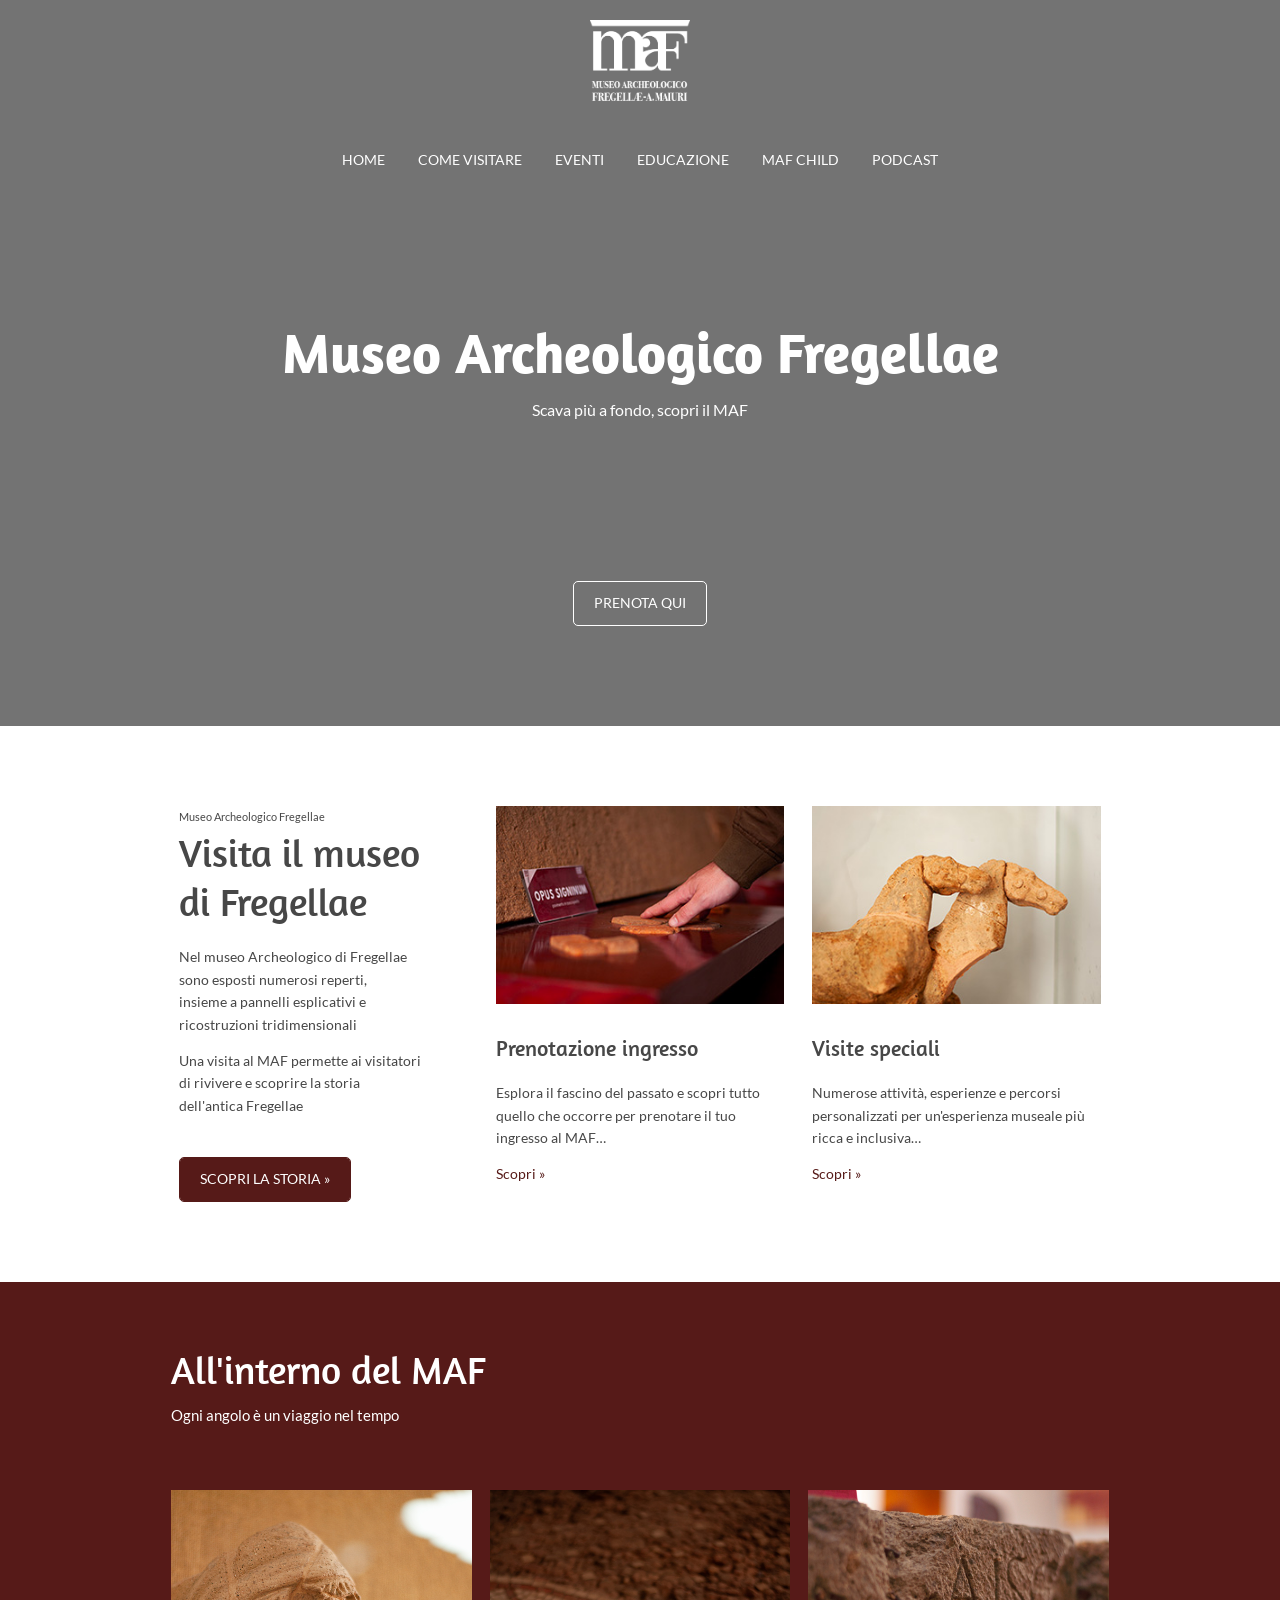
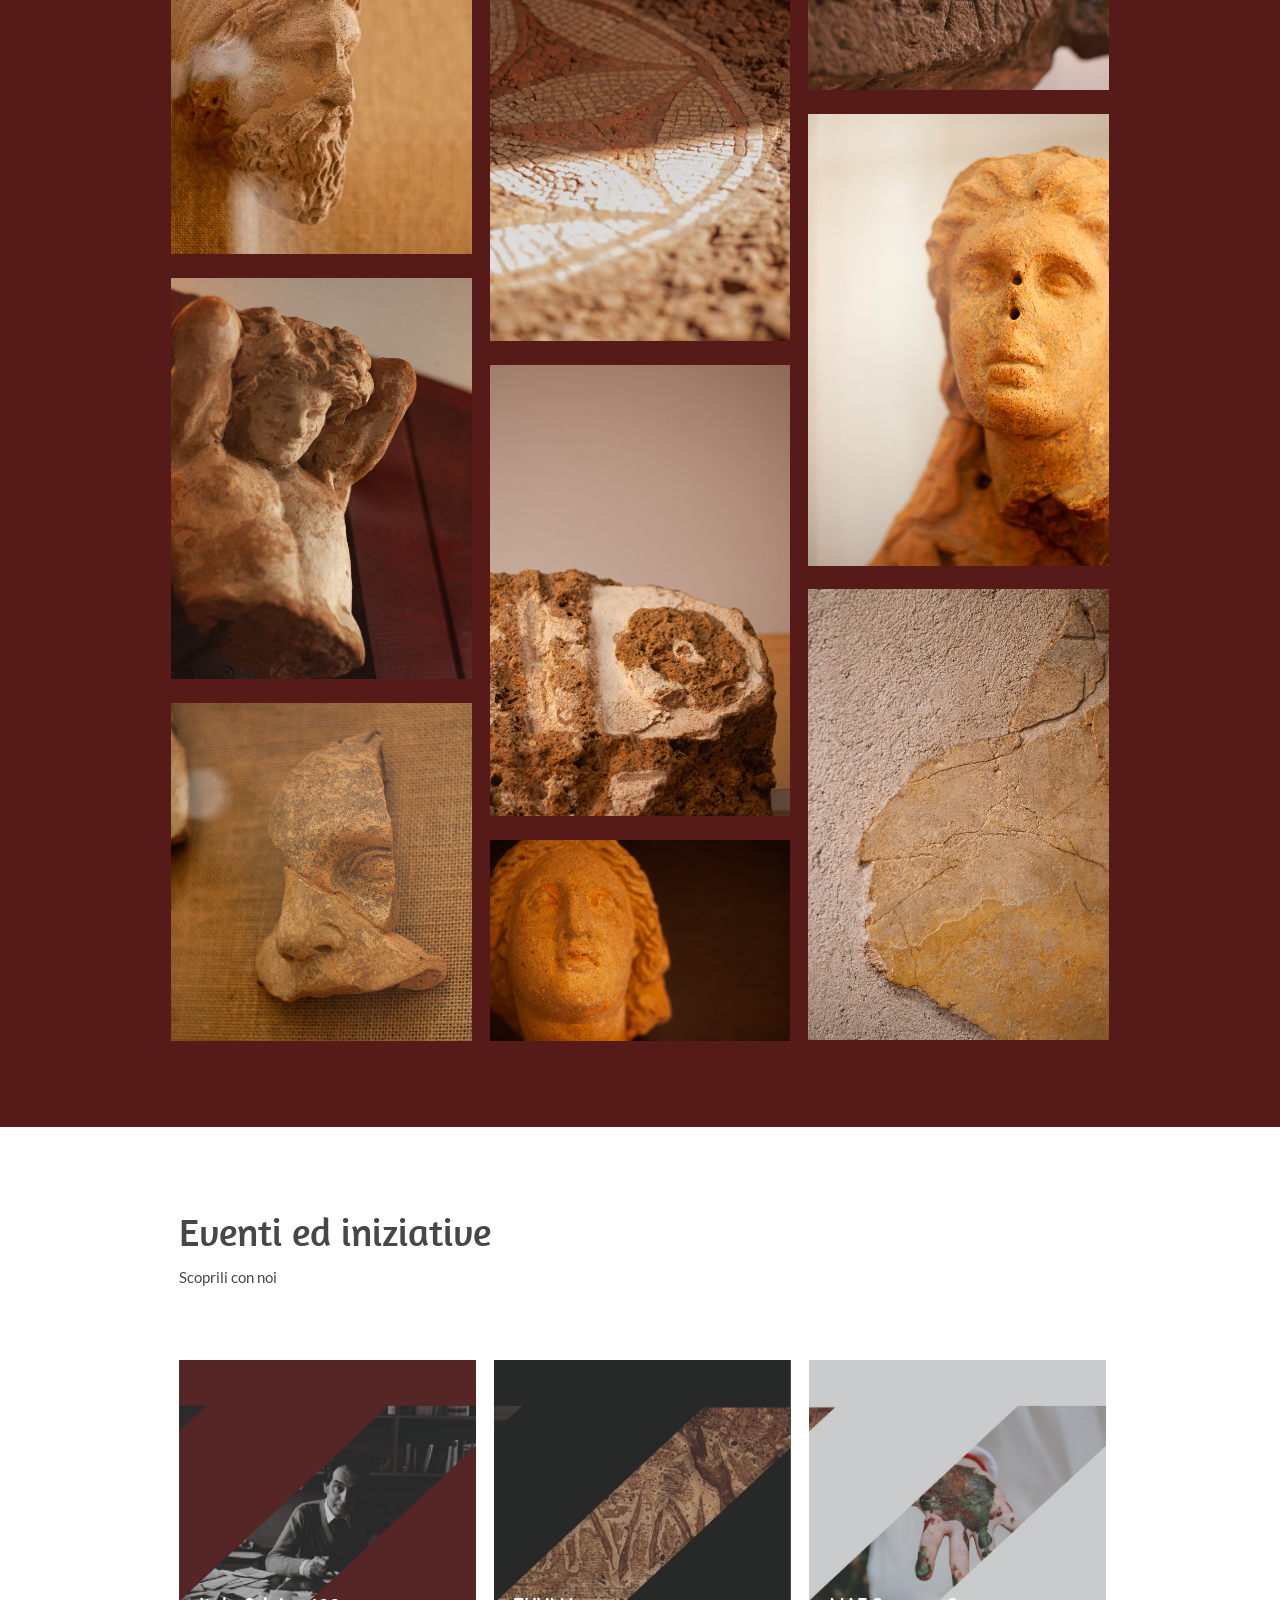
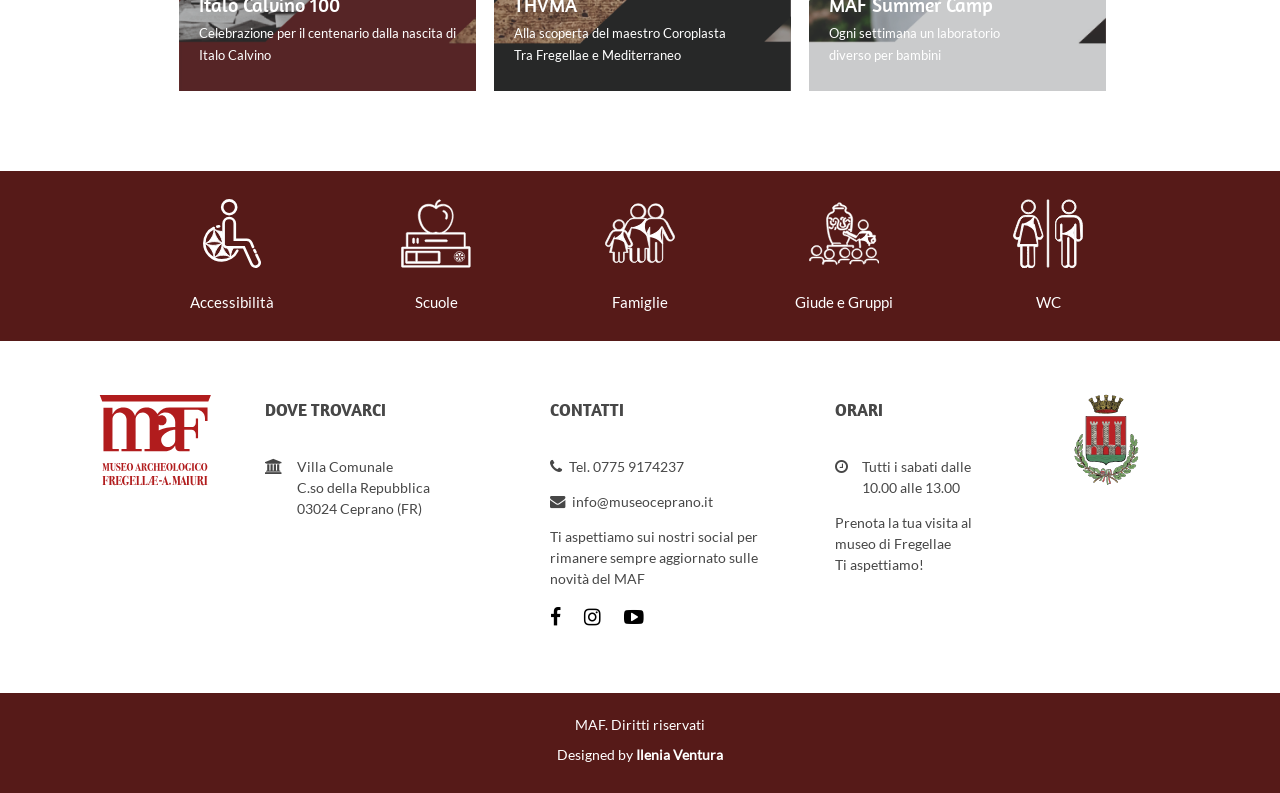
==== index.html @ 09d5ffb7 "init" ====
<!DOCTYPE html>
<html lang="it">
   <head>
      <title>MAF</title>
      <meta charset="utf-8">
      <meta name="viewport" content="width=device-width, initial-scale=1.0, maximum-scale=1.0, user-scalable=no">
      <link rel="stylesheet" href="https://maxcdn.bootstrapcdn.com/bootstrap/4.0.0/css/bootstrap.min.css">
      <link rel="stylesheet" href="https://cdnjs.cloudflare.com/ajax/libs/font-awesome/4.7.0/css/font-awesome.min.css">
      <link href="layout/styles/layout.css" rel="stylesheet" type="text/css" media="all">
      <link href="lib/animate/animate.min.css" rel="stylesheet">
      <link href="images/favicon.ico" rel="icon">
   </head>

   <body id="top">
      <!-- Top Background Image Wrapper -->
      <div class="bgded overlay" style="background-image:url('images/demo/backgrounds/01.png');">
         <div class="wrapper">
            <header id="header" class="hoc clear">
               <div class="logo">
                  <a href="index.html"><img src="loghi/logomaf.png" alt="logo del sito"></a>
               </div>
               <nav id="mainav" class="clear"></nav>
               <script src="layout/scripts/navbar.js"></script>
               <script src="layout/scripts/mobileNavbar.js"></script>
            </header>
         </div>
         <div id="pageintro" class="hoc clear">
            <article>
               <h2 class="heading">Museo Archeologico Fregellae</h2>
               <p>Scava più a fondo, scopri il MAF</p>
               <footer><a class="btn" href="biglietto.html">PRENOTA QUI</a></footer>
            </article>
         </div>
      </div>
      <!-- End Top Background Image Wrapper -->

      <div class="wrapper row3">
         <main class="hoc container clear">
            <!-- main body -->
            <article class="one_third first wow fadeInUp" data-wow-delay="0.1s">
               <p class="nospace font-xs">Museo Archeologico Fregellae</p>
               <h4 class="font-x2 font-x3">Visita il museo<br>di Fregellae</h4>
               <p>Nel museo Archeologico di Fregellae<br>sono esposti numerosi reperti,<br>insieme a pannelli esplicativi e<br>ricostruzioni tridimensionali</p>
               <p class="btmspace-30">Una visita al MAF permette ai visitatori<br> di rivivere e scoprire la storia<br> dell'antica Fregellae</p>
               <footer><a class="btn inverse" href="storia.html">Scopri la storia &raquo;</a></footer>
            </article>
            <article class="one_third wow fadeInUp" data-wow-delay="0.3s"><a href="#"><img class="btmspace-30" src="images/demo/1.320x220.jpg" alt=""></a>
               <h4 class="heading">Prenotazione ingresso</h4>
               <p>Esplora il fascino del passato e scopri tutto quello che occorre per prenotare il tuo ingresso al MAF&hellip;</p>
               <p class="nospace"><a href="visita.html">Scopri &raquo;</a></p>
            </article>
            <article class="one_third wow fadeInUp" data-wow-delay="0.5s"><a href="#"><img class="btmspace-30" src="images/demo/2.320x220.jpg" alt=""></a>
               <h4 class="heading">Visite speciali</h4>
               <p>Numerose attività, esperienze e percorsi personalizzati per un'esperienza museale più ricca e inclusiva&hellip;</p>
               <p class="nospace"><a href="educazione.html">Scopri &raquo;</a></p>
            </article>
            <!-- / main body -->
            <div class="clear"></div>
         </main>
      </div>

      <!-- GALLERIA -->
      <div class="galleriaopere container-fluid">
         <div class="galleriaopere-wrapper">
            <h2 class="title">All'interno del MAF</h2>
            <p class="sottotitolo">Ogni angolo è un viaggio nel tempo</p>
            <div class="gallery p-0 col-md-12 col-sm-12">
               <div class="card-columns">
                  <div class="card card-hover h-100" >
                     <div class="card-body">
                        <img class="card-img-top" src="images/gallery/photo-1.jpg" alt="Card image cap">
                        <div class="reveal h-100 p-2 d-flex ">
                           <div class="w-100 align-self-center">
                              <p>Testa di Statua <br> 21 a.c</p>
                           </div>
                        </div>
                     </div>
                  </div>
                  <div class="card card-hover h-100" >
                     <div class="card-body">
                        <img class="card-img-top" src="images/gallery/photo-2.jpg" alt="Card image cap">
                        <div class="reveal h-100 p-2 d-flex ">
                           <div class="w-100 align-self-center">
                              <p>Mezzo busto <br> 22 a.c</p>
                           </div>
                        </div>
                     </div>
                  </div>
                  <div class="card card-hover h-100">
                     <div class="card-body">
                        <img class="card-img-top" src="images/gallery/photo-3.jpg" alt="Card image cap">
                        <div class="reveal h-100 p-2 d-flex ">
                           <div class="w-100 align-self-center">
                              <p>Particolare di volto <br> 20 a.c</p>
                           </div>
                        </div>
                     </div>
                  </div>
                  <div class="card card-hover h-100">
                     <div class="card-body">
                        <img class="card-img-top" src="images/gallery/photo-4.jpg" alt="Card image cap">
                        <div class="reveal h-100 p-2 d-flex ">
                           <div class="w-100 align-self-center">
                              <p>Particolare di mosaico <br> 25 a.c</p>
                           </div>
                        </div>
                     </div>
                  </div>
                  <div class="card card-hover h-100 hide-small-screen">
                     <div class="card-body">
                        <img class="card-img-top" src="images/gallery/photo-5.jpg" alt="Card image cap">
                        <div class="reveal h-100 p-2 d-flex ">
                           <div class="w-100 align-self-center">
                              <p>Ritrovamento <br> 19 a.c</p>
                           </div>
                        </div>
                     </div>
                  </div>
                  <div class="card card-hover h-100 hide-small-screen">
                     <div class="card-body">
                        <img class="card-img-top" src="images/gallery/photo-14.jpg" alt="Card image cap">
                        <div class="reveal h-100 p-2 d-flex ">
                           <div class="w-100 align-self-center">
                              <p>Volto di donna <br> 25 a.c</p>
                           </div>
                        </div>
                     </div>
                  </div>
                  <div class="card card-hover h-100 hide-small-screen">
                     <div class="card-body">
                        <img class="card-img-top" src="images/gallery/photo-7.jpg" alt="Card image cap">
                        <div class="reveal h-100 p-2 d-flex ">
                           <div class="w-100 align-self-center">
                              <p>Particolare di colonna <br> 19 a.c</p>
                           </div>
                        </div>
                     </div>
                  </div>
                  <div class="card card-hover h-100 hide-small-screen">
                     <div class="card-body">
                        <img class="card-img-top" src="images/gallery/photo-8.jpg" alt="Card image cap">
                        <div class="reveal h-100 p-2 d-flex ">
                           <div class="w-100 align-self-center">
                              <p>Testa di statua <br> 25 a.c</p>
                           </div>
                        </div>
                     </div>
                  </div>
                  <div class="card card-hover h-100 hide-small-screen">
                     <div class="card-body">
                        <img class="card-img-top" src="images/gallery/photo-9.jpg" alt="Card image cap">
                        <div class="reveal h-100 p-2 d-flex ">
                           <div class="w-100 align-self-center">
                              <p>Ritrovamento <br> 25 a.c</p>
                           </div>
                        </div>
                     </div>
                  </div>
               </div>
            </div>
         </div>
      </div>

       <!-- EVENTI -->
      <div class="wrapper row3">
         <section class="hoc container clear">
            <div class="btmspace-50">
               <h2 class="title">Eventi ed iniziative</h2>
               <p class="sottotitoloev">Scoprili con noi</p>
            </div>
            <div class="event-container row col-md-12 col-sm-12">
               <div class="event col-md-4 col-sm-12 p-0 mt-4">
                  <a href="evento1.html" class="event-link"></a>
                  <img src="images/demo/EVENTO1.jpg" alt="Evento 1">
                  <div class="event-overlay"></div>
                  <div class="event-text wow zoomIn" data-wow-delay="0.1s">
                     <h3 class="event-title">Italo Calvino 100</h3>
                     <p class="event-subtitle">Celebrazione per il centenario dalla nascita di Italo Calvino</p>
                  </div>
               </div>
               <div class="event col-md-4 col-sm-12 p-0 mt-4">
                  <a href="evento2.html" class="event-link"></a>
                  <img src="images/demo/EVENTO2.jpg" alt="Evento 2">
                  <div class="event-overlay"></div>
                  <div class="event-text wow zoomIn" data-wow-delay="0.3s">
                     <h3 class="event-title">THVMA</h3>
                     <p class="event-subtitle">Alla scoperta del maestro Coroplasta<br> Tra Fregellae e Mediterraneo</p>
                  </div>
               </div>
               <div class="event col-md-4 col-sm-12 p-0 mt-4">
                  <a href="evento3.html" class="event-link"></a>
                  <img src="images/demo/EVENTO3.jpg" alt="Evento 3">
                  <div class="event-overlay"></div>
                  <div class="event-text wow zoomIn" data-wow-delay="0.5s">
                     <h3 class="event-title">MAF Summer Camp</h3>
                     <p class="event-subtitle">Ogni settimana un laboratorio<br> diverso per bambini</p>
                  </div>
               </div>
            </div>
         </section>
      </div>

      <!-- ICONE -->
      <div class="icone center">
         <div class="col-12">
            <div class="row text-white">
               <div class="col-lg-1 col-sm-12">
               </div>
               <div class="col-lg-2 col-sm-12 icona-cell-container">
                  <img class="icona" src="icone/1.svg" alt="Descrizione dell'immagine"><br>
                  <div class="sottotitolo pb-0">Accessibilità</div>
               </div>
               <div class="col-lg-2 col-sm-12 icona-cell-container">
                  <img class="icona" src="icone/2.svg" alt="Descrizione dell'immagine"><br>
                  <div class="sottotitolo pb-0">Scuole</div>
               </div>
               <div class="col-lg-2 col-sm-12 icona-cell-container">
                  <img class="icona" src="icone/3.svg" alt="Descrizione dell'immagine"><br>
                  <div class="sottotitolo pb-0">Famiglie</div>
               </div>
               <div class="col-lg-2 col-sm-12 icona-cell-container">
                  <img class="icona" src="icone/4.svg" alt="Descrizione dell'immagine"><br>
                  <div class="sottotitolo pb-0">Giude e Gruppi</div>
               </div>
               <div class="col-lg-2 col-sm-12 icona-cell-container">
                  <img class="icona" src="icone/5.svg" alt="Descrizione dell'immagine"><br>
                  <div class="sottotitolo pb-0">WC</div>
               </div>
               <div class="col-lg-1 col-sm-12">
               </div>
            </div>
         </div>
      </div>

      <!-- FOOTER -->
      <footer id="footer">
         <script src="layout/scripts/footer.js"></script>
      </footer>

       <!-- FINE -->
       <div class="after-footer-rectangle container-fluid text-center text-white py-4 px-sm-3 px-md-5">
         <p class="mb-2 text-white">MAF. Diritti riservati </p>
         <p class="m-0 text-white">Designed by <a class="font-weight-bold" href="https://www.behance.net/ileniaventura">Ilenia Ventura</a></p>
      </div>
     </div>


       <!-- JAVASCRIPTS -->
      <script src="layout/scripts/jquery.min.js"></script>
      <script src="layout/scripts/jquery.backtotop.js"></script>
      <script src="https://code.jquery.com/jquery-3.2.1.slim.min.js"></script>
      <script src="https://cdnjs.cloudflare.com/ajax/libs/popper.js/1.12.9/umd/popper.min.js"></script>
      <script src="https://maxcdn.bootstrapcdn.com/bootstrap/4.0.0/js/bootstrap.min.js"></script>
      <script src="lib/wow/wow.min.js"></script>
   </body>
</html>
---- layout/styles/layout.css ----
@charset "utf-8";


@import url("fontawesome-4.6.3.min.css");
@import url("framework.css");

@font-face {
	font-family: 'Lato-Regular';
	src: url('../font/Lato-Regular.ttf') format('truetype');
}

@font-face {
	font-family: 'Lato-Bold';
	src: url('../font/Lato-Bold.ttf') format('truetype');
}

@font-face {
	font-family: 'Lato-Light';
	src: url('../font/Lato-Light.ttf') format('truetype');
}

@font-face {
	font-family: 'Poppins-Thin';
	src: url('../font/Poppins-Thin.ttf') format('truetype');
}

@font-face {
	font-family: 'Playfair';
	src: url('../font/Playfair.ttf') format('truetype');
}

@font-face {
	font-family: 'Amaranth-Regular';
	src: url('../font/Amaranth-Regular.ttf') format('truetype');
}

@font-face {
	font-family: 'Amaranth-Bold';
	src: url('../font/Amaranth-Bold.ttf') format('truetype');
}

@font-face {
	font-family: 'Amaranth-Italic';
	src: url('../font/Amaranth-Italic.ttf') format('truetype');
}

/* Rows
--------------------------------------------------------------------------------------------------------------- */
.row0,
.row0 a {}

.row1,
.row1 a {}

.row2,
.row2 a {}

.row3,
.row3 a {
	color: #561A18
}

.row4,
.row4 a {}

.row5,
.row5 a {}


/* Header
--------------------------------------------------------------------------------------------------------------- */
.logo {
	text-align: center;
	width: 100px;
	height: auto;
	margin: 0 auto;
	margin-bottom: 50px;
	margin-top: 20px;
}

.logochild {
	text-align: center;
	width: 120px;
	height: auto;
	margin: 0 auto;
	margin-bottom: 50px;
	margin-top: 20px;
}


/* Page Intro
--------------------------------------------------------------------------------------------------------------- */
#pageintro {
	opacity: 0;
	animation: fadeIn 3s ease forwards;
}

#pageintro {
	padding: 150px 0 100px;
}

.secondary-pageintro {
	padding: 100px 0 150px !important;
}

#pageintro article {
	text-align: center;
}

#pageintro article p {
	font-size: 16px;
	margin-top: -8px;
}

#pageintro article .heading {
	font-size: 4rem;
	font-family: 'Amaranth-Bold';
}

#pageintro article footer {
	margin-top: 150px;
}

#pageintro article .headingchild {
	font-size: 4rem;
}


/* Gallery */

.galleriaopere {
	background-color: #561A18;
	/* Colore di sfondo del rettangolo */
	width: 100%;
	margin: 0 auto;
	box-sizing: border-box;
	margin-top: 1;
	display: flex;
	justify-content: center !important;
}

.galleriaopere-wrapper {
	width: 75%;
	margin-top: 5%;
	margin-bottom: 5%;
}

.title {
	font-size: 2.8rem;
	margin-bottom: 10px;
}

.sottotitolo {
	font-size: 15px;
	padding-bottom: 50px;
	margin-top: 0;
}

/* Visita */

.visita {
	background-color: #561A18;
	width: 100%;
	box-sizing: border-box;
	padding: 5rem 14rem !important;
}

/* .mymargin {
    margin-left: 187px;
    margin-right: 187px;
} */

.sottotitolovisita {
	font-size: 12px;
	margin-top: -30px;
}

.linetext {
	position: relative;
	display: inline-block;
	font-size: 12px;
	cursor: pointer;
}

.linetext a {
	text-decoration: none;
	/* Rimuovi il sottolineato predefinito del link */
	color: inherit;
	/* Eredità del colore dal genitore */
}

.linetext::before {
	content: "";
	position: absolute;
	bottom: 0;
	left: 0;
	width: 0;
	height: 2px;
	background-color: white;
	/* Colore della linea */
	transition: width 0.3s ease;
	/* Transizione dell'animazione */
}

.linetext:hover::before {
	width: 100%;
}

.footer_info_title {
	margin-top: 1em;
	font-weight: bold;
}

.title2 {
	font-size: 20px;
}

.price {
	float: right;
	margin-right: 15rem;
}

/* BIGLIETTI */

.container-fluidcalendar {
	height: 100vh;
}

.row {
	height: 100%;
}

.col-left {
	background-color: #561A18;
	padding: 20px;
}

.col-left input[type="date"] {
	background-color: white;
	/* Sostituisci con il colore desiderato */
}

.col-right {
	padding: 20px;
}

.form-label2 {
	color: white
}

.booking-form {
	max-width: 600px;
	margin: auto;
}


.overlay-container {
	position: relative;
	width: 100%;
    height: 12rem;
    background-size: cover;
    background-repeat: no-repeat;
	background-image:url('../../images/demo/backgrounds/3.png');
}

.overlay-image {
	position: relative;
	z-index: 1;
	/* Assicura che l'immagine sia sopra l'overlay-text */
}

.overlay-image::before {
	content: "";
	display: block;
	position: absolute;
	top: 0;
	left: 0;
	width: 100%;
	height: 100%;
	background-color: rgba(0, 0, 0, 0.4);
	/* Opacità del 40% con colore bianco */
	z-index: 2;
	/* Imposta uno z-index superiore all'immagine */
}

.overlay-text {
	position: absolute;
	top: 50%;
	left: 50%;
	transform: translate(-50%, -50%);
	z-index: 3;
	/* Imposta uno z-index superiore all'overlay-image */
}





/* EVENTI
--------------------------------------------------------------------------------------------------------------- */

.excerpt {
	display: inline-block;
	width: 100%;
	max-width: 320px;
	padding-bottom: 20px;
}

.excerpt img {}

/* Overlay scuro sull'immagine */
.excerpt-overlay::before {
	content: "";
	position: absolute;
	top: 0;
	left: 3.5%;
	width: 93%;
	height: 94%;
	background-color: black;
	opacity: 0.4;
}

.excerpt .excerpttxt {
	display: block;
	position: relative;
	max-width: 90%;
	margin: -40px auto;
	padding: 20px;
}

.excerpt .heading {
	margin: 0 0 5px 0;
}

.excerpt p:last-of-type {
	margin: 0;
	padding: 0;
}

.excerpt .excerpttxt {
	color: inherit;
	background-color: #FFFFFF;
}

.excerpt {
	text-align: center;
	position: relative;
}

.title-overlay {
	position: absolute;
	top: 80%;
	left: 30%;
	transform: translate(-50%, -50%);
	color: #fff;
	text-align: center;
	opacity: 1;
}

/* EVENTI MOD */
.event-container {
	display: flex;
	justify-content: space-between;
	margin: 0 auto;
}

.event {
	position: relative;
	overflow: hidden;
	width: 90%;
	margin-right: -20px;
	margin-left: -15px;
}

.event img {
	width: 100%;
	height: 100%;
	object-fit: cover;
}

.event-overlay {
	position: absolute;
	top: 0;
	left: 0;
	width: 100%;
	height: 100%;
	background: rgba(0, 0, 0, 0.5);
	/* Opacità del 50% (modificabile) */
	opacity: 0.4;
}

.event-text {
	position: absolute;
	bottom: 0;
	left: 0;
	color: #fff;
	width: 100%;
	padding: 10px;
	box-sizing: border-box;
}

.event-title {
	margin-left: 10px;
	margin-bottom: 5px;
	font-size: 20px;
}

.event-subtitle {
	margin-right: 10px;
	margin-left: 10px;
	font-size: 13px;
}

.event-link {
	display: block;
	width: 100%;
	height: 100%;
	position: absolute;
	top: 0;
	left: 0;
	z-index: 1;
	/* Imposta lo z-index più alto per rendere il link cliccabile sopra l'immagine */
}

.sottotitoloev {
	font-size: 15px;
	margin-top: 0;
}





/* Footer */
.footer {
	background-color: white;
	/* Colore di sfondo del rettangolo */
	color: black;
	padding: 50px;
	padding-top: 20px;
	padding-left: 60px;
	display: flex;
	align-items: center;
	font-size: small;
	line-height: 1, 5;
}

.footer_logo {
	text-align: center;
}

.footer_logo img {
	max-width: 80%;
	/* Assicura che l'immagine non superi la larghezza del contenitore */
	margin: auto;
}


@media (max-width: 991px) {
	.footer_logo img {
		max-width: 60%;
		/* Assicura che l'immagine non superi la larghezza del contenitore */
		margin: auto;
	}

	.event-container {
		display: flex;
		justify-content: center;
		margin: 0 auto;
	}
}

.footer_info_title {
	font-weight: bold;
	font-size: 1.2rem;
	font-family: 'Amaranth-Bold', sans-serif;
	margin-bottom: 2.5rem;
}

.footer_info_text {
	line-height: 1.5;
	font-size: 1rem;
	font-family: 'Lato-Regular', sans-serif;
}

.footer_info_text a i {
	font-size: 1.4rem;
}

.footer_info_text a:hover {
	text-decoration: none;
}

.footer_info_text i {
	font-size: 1.1rem;
}

.social-icons {
	margin: 20px;
}

.social-icon {
	font-size: 24px;
	margin-right: 0;
}

.social-logo {
	font-size: 24px;
	/* Regola la dimensione del font secondo le tue esigenze */
	margin: 0 px;
	/* Aggiungi margine tra i loghi, se necessario */
	margin-right: 20px;
	margin-top: 5px;
	color: black;
}

.social-logo:hover {
	transition: all 0.0, 01s;
	color: #561A18;
	border-color: #561A18;
	/* Cambia il colore del bordo al passaggio del mouse */
	box-shadow: #561A18;
	/* Aggiungi un'ombra al passaggio del mouse */
}

/* Fine */
.after-footer-rectangle {
	background-color: #561A18;
	/* Colore di sfondo del rettangolo */
	height: 100px;
	/* Altezza del rettangolo (puoi regolare questa dimensione) */
	width: 100%;
	/* Larghezza pari al 100% della viewport width */
}

.font-weight-bold {
	color: white;
}


/* STORIA */


.portfolio-text {
	padding-top: 12rem;
	font-size: 1.5rem;
	line-height: 125%;
}

.card {
	border: 0px;
	border-radius: 0;
}

.card-img,
.card-img-top {
	border-top-left-radius: 0;
	border-top-right-radius: 0;
}

.card-body {
	padding: 0;
}

.card-columns .card {
	margin-bottom: 1.25rem;
}

@media (max-width: 991px) {
	.card-columns {
		column-count: 1;
	}
}

@media (min-width: 992px) {
	.card-columns {
		column-count: 2;
	}
}

@media (min-width: 1200px) {
	.card-columns {
		column-count: 3;
	}
}

.card-hover img {
	transition: filter .5s ease-in-out;
	-webkit-filter: grayscale(0%);
	/* Ch 23+, Saf 6.0+, BB 10.0+ */
	filter: grayscale(0%);
	/* FF 35+ */
}

.card-hover:hover img {
	-webkit-filter: grayscale(0%);
	/* Ch 23+, Saf 6.0+, BB 10.0+ */
	filter: grayscale(100%);
	/* FF 35+ */
}

.reveal p {
	line-height: 125%;
	font-size: 1.5rem;
	text-align: center;
}

.card-hover .reveal {
	visibility: hidden;
	opacity: 0;
	height: 0;
	padding: 0;
	position: absolute;
	top: 0;
	width: 100%;
	background-color: black;
	color: white;
}

.card-hover:hover .reveal {
	height: auto;
	visibility: visible;
	opacity: 0.5;
	transition: opacity 1s ease;
	position: absolute;
	top: 0;
	background-color: black;
	color: white;
}

@media (max-width: 767px) {

	.card-hover .reveal,
	.card-hover:hover .reveal {
		display: hidden;
		/* visibility: visible;
		opacity: 1;
		position: relative;
		width: 100%;
		background-color: #ebeae9;
		color: black; */
	}

	/* .reveal p {
		line-height: 125%;
		font-size: 1.2rem;
		text-align: left;
		padding-top: 1rem;
	} */

}

/* Content Area
--------------------------------------------------------------------------------------------------------------- */
.container {
	padding: 80px 0;
}

/* Content */
.container .content {}

.services {}

.services li {
	text-align: center;
}

.services>li:first-child {
	text-align: left;
}

.services li:nth-child(-n+3) {
	margin-bottom: 30px;
}

/* Adds bottom margin to the first three elements only */
.services li:last-child {
	margin-bottom: 0;
}

/* Required when elements stack in smaller viewports */
.services li figure {
	display: inline-block;
	position: relative;
	max-width: 100%;
}

.services li figure figcaption {
	display: block;
	position: absolute;
	top: 50%;
	transform: translate(0, -50%);
	width: 100%;
	line-height: 1;
	text-align: center;
	opacity: 0;
	z-index: 1;
}

.services li figure::after {
	position: absolute;
	top: 0;
	left: 0;
	width: 100%;
	height: 100%;
	content: "";
	opacity: 0;
}

.services li figure:hover::after {
	opacity: .6;
}

.services li figure:hover figcaption {
	opacity: 1;
}

.cta {}

.cta article {
	padding-top: 20px;
	text-align: center;
}

.cta article * {
	margin: 0;
	padding: 0;
}

.cta article span {
	display: block;
	position: relative;
	width: 100px;
	height: 100px;
	margin: 0 auto 60px;
	line-height: 100px;
	font-size: 40px;
	font-weight: 400;
	z-index: 1;
}

.cta article span::before,
.cta article span::after {
	position: absolute;
	top: 0;
	right: 0;
	bottom: 0;
	left: 0;
	content: "";
	border: 1px solid;
	transform: rotate(-90deg);
	z-index: -1;
}

.cta article span::after {
	transform: rotate(45deg);
}

.cta article:hover span::after {
	transform: rotate(360deg);
	transition: transform .5s ease-in-out;
}

.cta article .heading {
	margin-bottom: 10px;
}

.cta article footer {
	margin-top: 30px;
}

/* Comments */
#comments ul {
	margin: 0 0 40px 0;
	padding: 0;
	list-style: none;
}

#comments li {
	margin: 0 0 10px 0;
	padding: 15px;
}

#comments .avatar {
	float: right;
	margin: 0 0 10px 10px;
	padding: 3px;
	border: 1px solid;
}

#comments address {
	font-weight: bold;
}

#comments time {
	font-size: smaller;
}

#comments .comcont {
	display: block;
	margin: 0;
	padding: 0;
}

#comments .comcont p {
	margin: 10px 5px 10px 0;
	padding: 0;
}

#comments form {
	display: block;
	width: 100%;
}

#comments input,
#comments textarea {
	width: 100%;
	padding: 10px;
	border: 1px solid;
}

#comments textarea {
	overflow: auto;
}

#comments div {
	margin-bottom: 15px;
}

#comments input[type="submit"],
#comments input[type="reset"] {
	display: inline-block;
	width: auto;
	min-width: 150px;
	margin: 0;
	padding: 8px 5px;
	cursor: pointer;
}

/* Sidebar */
.container .sidebar {}

.sidebar .sdb_holder {
	margin-bottom: 50px;
}

.sidebar .sdb_holder:last-child {
	margin-bottom: 0;
}



/* Copyright
--------------------------------------------------------------------------------------------------------------- */
#copyright {
	padding: 30px 0;
}

#copyright * {
	margin: 0;
	padding: 0;
}

#copyright p:first-of-type {
	margin-bottom: 10px;
}

#copyright p:last-of-type {
	font-size: .8rem;
}


/* Transition Fade
--------------------------------------------------------------------------------------------------------------- */
*,
*::before,
*::after {
	transition: all .3s ease-in-out;
}

#mainav form * {
	transition: none !important;
}


/* Rounded Corners - Can be deleted if not wanted
--------------------------------------------------------------------------------------------------------------- */
.btn,
.btnChild,
.cta span::before,
.cta span::after,
.faico a,
#backtotop {
	border-radius: 5px;
	background-clip: padding-box;
	margin-top: 10px;
}

.btn-inverse,
.cta span::before,
.cta span::after,
.faico a,
#backtotop {
	border-radius: 5px;
	background-clip: padding-box;
	margin-top: 10px;
}

/* ------------------------------------------------------------------------------------------------------------ */
/* ------------------------------------------------------------------------------------------------------------ */
/* ------------------------------------------------------------------------------------------------------------ */
/* ------------------------------------------------------------------------------------------------------------ */
/* ------------------------------------------------------------------------------------------------------------ */


/* Navigation
--------------------------------------------------------------------------------------------------------------- */
nav ul,
nav ol {
	margin: 0;
	padding: 0;
	list-style: none;
}

#mainav,
#breadcrumb,
.sidebar nav {
	line-height: normal;
}

#mainav .drop::after,
#mainav li li .drop::after,
#breadcrumb li a::after,
.sidebar nav a::after {
	position: absolute;
	font-family: "FontAwesome";
	font-size: 10px;
	line-height: 10px;
}

/* Top Navigation */
#mainav {}

#mainav ul {
	text-transform: uppercase;
	text-align: center;
}

#mainav ul ul {
	z-index: 9999;
	position: absolute;
	width: 160px;
	text-transform: none;
	text-align: left;
}

#mainav ul ul ul {
	left: 160px;
	top: 0;
}

#mainav li {
	display: inline-block;
	position: relative;
	margin: 0 30px 0 0;
	padding: 0;
}

#mainav li:last-child {
	margin-right: 0;
}

#mainav li li {
	width: 100%;
	margin: 0;
}

#mainav li a {
	padding: 20px 0;
}

#mainav li li a {
	border: solid;
	border-width: 0 0 1px 0;
}

#mainav .drop {
	padding-left: 15px;
}

#mainav li li a,
#mainav li li .drop {
	display: block;
	margin: 0;
	padding: 10px 15px;
}

#mainav .drop::after,
#mainav li li .drop::after {
	content: "\f0d7";
}

#mainav .drop::after {
	top: 25px;
	left: 5px;
}

#mainav li li .drop::after {
	top: 15px;
	left: 5px;
}

#mainav ul ul {
	visibility: hidden;
	opacity: 0;
}

#mainav ul li:hover>ul {
	visibility: visible;
	opacity: 1;
}

#mainav .menu-icon {
	display: none;
	margin: 0;
	padding: 20px 0;
}

/* Breadcrumb */
#breadcrumb {
	padding: 20px 0;
	text-transform: uppercase;
}

#breadcrumb ul {
	margin: 0;
	padding: 0;
	list-style: none;
}

#breadcrumb li {
	display: inline-block;
	margin: 0 6px 0 0;
	padding: 0;
}

#breadcrumb li a {
	display: block;
	position: relative;
	margin: 0;
	padding: 0 12px 0 0;
	font-size: 12px;
}

#breadcrumb li a::after {
	top: 4px;
	right: 0;
	content: "\f101";
}

#breadcrumb li:last-child a {
	margin: 0;
	padding: 0;
}

#breadcrumb li:last-child a::after {
	display: none;
}

/* Sidebar Navigation */
.sidebar nav {
	display: block;
	width: 100%;
}

.sidebar nav li {
	margin: 0 0 3px 0;
	padding: 0;
}

.sidebar nav a {
	display: block;
	position: relative;
	margin: 0;
	padding: 5px 10px 5px 15px;
	text-decoration: none;
	border: solid;
	border-width: 0 0 1px 0;
}

.sidebar nav a::after {
	top: 9px;
	left: 5px;
	content: "\f101";
}

.sidebar nav ul ul a {
	padding-left: 35px;
}

.sidebar nav ul ul a::after {
	left: 25px;
}

.sidebar nav ul ul ul a {
	padding-left: 55px;
}

.sidebar nav ul ul ul a::after {
	left: 45px;
}

/* Pagination */
.pagination {
	display: block;
	width: 100%;
	text-align: center;
	clear: both;
}

.pagination li {
	display: inline-block;
	margin: 0 2px 0 0;
}

.pagination li:last-child {
	margin-right: 0;
}

.pagination a,
.pagination strong {
	display: block;
	padding: 8px 11px;
	border: 1px solid;
	background-clip: padding-box;
	font-weight: normal;
}

/* Back to Top */
#backtotop {
	z-index: 999;
	display: inline-block;
	position: fixed;
	visibility: hidden;
	bottom: 20px;
	right: 20px;
	width: 36px;
	height: 36px;
	line-height: 36px;
	font-size: 16px;
	text-align: center;
	opacity: .2;
}

#backtotop i {
	display: block;
	width: 100%;
	height: 100%;
	line-height: inherit;
}

#backtotop.visible {
	visibility: visible;
	opacity: .5;
}

#backtotop:hover {
	opacity: 1;
}


/* Tables
--------------------------------------------------------------------------------------------------------------- */
table,
th,
td {
	border: 1px solid;
	border-collapse: collapse;
	vertical-align: top;
}

table,
th {
	table-layout: auto;
}

table {
	width: 100%;
	margin-bottom: 15px;
}

th,
td {
	padding: 5px 8px;
}

td {
	border-width: 0 1px;
}


/* Gallery
--------------------------------------------------------------------------------------------------------------- */
.btmspace-30 {
	margin-bottom: 30px;
}

img {
	width: auto;
	max-width: 100%;
	height: auto;
	margin: 0;
	padding: 0;
	border: none;
	line-height: normal;
	vertical-align: middle;
}

#gallery {
	display: block;
	width: 100%;
	margin-bottom: 50px;
}

#gallery figure figcaption {
	display: block;
	width: 100%;
	clear: both;
}

#gallery li {
	margin-bottom: 30px;
}




/* Font Awesome Social Icons
--------------------------------------------------------------------------------------------------------------- */
.faico {
	margin: 0;
	padding: 0;
	list-style: none;
}

.faico li {
	display: inline-block;
	margin: 8px 5px 0 0;
	padding: 0;
	line-height: normal;
}

.faico li:last-child {
	margin-right: 0;
}

.faico a {
	display: inline-block;
	width: 36px;
	height: 36px;
	line-height: 36px;
	font-size: 18px;
	text-align: center;
}

.faico a {
	color: #FFFFFF;
	background-color: #A3C9D3;
}

.faicon-dribble:hover {
	background-color: #EA4C89;
}

.faicon-facebook:hover {
	background-color: #3B5998;
}

.faicon-google-plus:hover {
	background-color: #DB4A39;
}

.faicon-linkedin:hover {
	background-color: #0E76A8;
}

.faicon-twitter:hover {
	background-color: #00ACEE;
}

.faicon-vk:hover {
	background-color: #4E658E;
}


/* ------------------------------------------------------------------------------------------------------------ */
/* ------------------------------------------------------------------------------------------------------------ */
/* ------------------------------------------------------------------------------------------------------------ */
/* ------------------------------------------------------------------------------------------------------------ */
/* ------------------------------------------------------------------------------------------------------------ */


/* Colours
--------------------------------------------------------------------------------------------------------------- */
body {
	color: #FFFFFF;
}

a {
	color: #A3C9D3;
}

a:active,
a:focus {
	background: transparent;
}

/* IE10 + 11 Bugfix - prevents grey background */
hr,
.borderedbox {
	border-color: #D7D7D7;
}

label span {
	color: #FF0000;
	background-color: inherit;
}

input:focus,
textarea:focus,
*:required:focus {
	border-color: #A3C9D3;
}

.overlay {
	color: #FFFFFF;
	background-color: inherit;
}

.overlay::after {
	color: inherit;
	background-color: rgba(0, 0, 0, .55);
}

.btn,
.btn.inverse:hover,
.btnChild.inverse:hover {
	color: inherit;
	border-color: white;
	background-color: transparent;
}

.btn:hover,
.btnChild:hover,
.btn.inverse,
.btnChild.inverse {
	color: white;
	background-color: #561A18;
	border-color: #561A18;
	text-decoration: none;
}


/* Rows */
.row {
	color: #474747;
}

.row0,
.row0 a {}

.row1,
.row1 a {}

.row2,
.row2 a {
	color: #888888;
	background-color: #F5F5F5;
}

.row3 {
	color: #474747;
	background-color: #FFFFFF;
}

.row4,
.row4 a {}

.row5,
.row5 a {}


/* Header */
#header #logo a {
	color: inherit;
}


/* Content Area */
.services li figure:hover::after {
	background-color: #A3C9D3;
}

.services li figure figcaption {
	color: #FFFFFF;
}

.cta article .heading a {
	color: inherit;
}

.cta article:hover .heading a {
	color: #A3C9D3;
}

.cta article span {
	color: #FFFFFF;
}

.cta article span::before,
.cta article span::after {
	background-color: #A3C9D3;
	border-color: #A3C9D3;
}

.cta article:hover span::after {
	border-color: inherit;
}


/* Copyright */
#copyright a {
	color: inherit;
}


/* Navigation */
#mainav li a {
	color: inherit;
}

#mainav a:hover,
#mainav li:hover>a {
	color: #561A18;
	background-color: inherit;
	text-decoration: none;
}

#mainav li li a,
#mainav .active li a {
	color: #FFFFFF;
	background-color: rgba(0, 0, 0, .6);
	border-color: rgba(0, 0, 0, .6);
}

#mainav li li:hover>a,
#mainav .active .active>a {
	color: #FFFFFF;
	background-color: #A3C9D3;
}

#mainav form select {
	color: #FFFFFF;
	background-color: #1F1F1F;
	border-color: #000000;
}

#breadcrumb a {
	color: inherit;
	background-color: inherit;
}

#breadcrumb li:last-child a {
	color: #A3C9D3;
}

.container .sidebar nav a {
	color: inherit;
	border-color: #D7D7D7;
}

.container .sidebar nav a:hover {
	color: #561A18;
}

.pagination a,
.pagination strong {
	border-color: #D7D7D7;
}

.pagination .current * {
	color: #FFFFFF;
	background-color: #A3C9D3;
}

#backtotop {
	color: #FFFFFF;
	background-color: #A3C9D3;
}


/* Tables + Comments */
table,
th,
td,
#comments .avatar,
#comments input,
#comments textarea {
	border-color: #D7D7D7;
}

#comments input:focus,
#comments textarea:focus,
#comments *:required:focus {
	border-color: #A3C9D3;
}

th {
	color: #FFFFFF;
	background-color: #373737;
}

tr,
#comments li,
#comments input[type="submit"],
#comments input[type="reset"] {
	color: inherit;
	background-color: #FBFBFB;
}

tr:nth-child(even),
#comments li:nth-child(even) {
	color: inherit;
	background-color: #F7F7F7;
}

table a,
#comments a {
	background-color: inherit;
}


/* ------------------------------------------------------------------------------------------------------------ */
/* ------------------------------------------------------------------------------------------------------------ */
/* ------------------------------------------------------------------------------------------------------------ */
/* ------------------------------------------------------------------------------------------------------------ */
/* ------------------------------------------------------------------------------------------------------------ */


/* Media Queries
--------------------------------------------------------------------------------------------------------------- */
@-ms-viewport {
	width: device-width;
}


/* Max Wrapper Width - Laptop, Desktop etc.
--------------------------------------------------------------------------------------------------------------- */
@media screen and (min-width:978px) {
	.hoc {
		max-width: 72%;
	}
}


/* Mobile Devices
--------------------------------------------------------------------------------------------------------------- */
@media screen and (max-width:900px) {
	.hoc {
		max-width: 90%;
	}

	#header {}

	#mainav {
		margin: 0 auto;
		display: flex;
		justify-content: center;
	}

	#mainav ul.mainav-inline {
		display: none;
	}

	#mainav .menu-icon {
		display: block !important;
		cursor: pointer;
		position: relative;
		top: -28px;
		font-size: 1.6rem;
	}

	.menu-dropdown {
		display: none;
		position: absolute;
		top: 13rem;
		background-color: #561A18;
		/* colore di sfondo del menu */
		box-shadow: 0 2px 5px rgba(0, 0, 0, 0.2);
		/* ombra */
		z-index: 1;
		/* assicura che il menu sia sopra gli altri elementi */
		padding: 1.6rem;
	}

	.menu-dropdown .menu-dropdown-list {
		display: list-item !important;
		margin: 0 auto !important;
	}

	.menu-dropdown .menu-dropdown-list.active {
		text-decoration: underline;
	}

	#pageintro {
		padding: 50px 0 80px 0;
	}

	#pageintro article footer {
		margin-top: 80px;
	}

	#breadcrumb {}

	.container {
		padding: 80px 0 !important
	}

	.visita.container {
		padding: 80px 20px !important
	}

	#comments input[type="reset"] {
		margin-top: 10px;
	}

	.pagination li {
		display: inline-block;
		margin: 0 5px 5px 0;
	}

	#copyright {}

	.col-left {
		height: 9rem !important
	}

	.col-right {
		height: 9rem !important
	}
}


@media screen and (max-width:750px) {

	.imgl,
	.imgr {
		display: inline-block;
		float: none;
		margin: 0 0 10px 0;
	}

	.fl_left,
	.fl_right {
		display: block;
		float: none;
	}

	.one_half,
	.one_third,
	.two_third,
	.one_quarter,
	.two_quarter,
	.three_quarter {
		display: block;
		float: none;
		width: auto;
		margin: 0 0 30px 0;
		padding: 0;
	}
}


/* Other
--------------------------------------------------------------------------------------------------------------- */
@media screen and (max-width:650px) {
	.scrollable {
		display: block;
		width: 100%;
		margin: 0 0 30px 0;
		padding: 0 0 15px 0;
		overflow: auto;
		overflow-x: scroll;
	}

	.scrollable table {
		margin: 0;
		padding: 0;
		white-space: nowrap;
	}

	.inline li {
		display: block;
		margin-bottom: 10px;
	}

	.pushright li {
		margin-right: 0;
	}

	.font-x2 {
		font-size: 1.4rem;
	}

	.font-x3 {
		font-size: 1.6rem;
	}
}

.audio-image-container {
	position: relative;
	margin: 0 auto;
}

img {
	max-width: 100%;
	height: auto;
	display: block;
}

.audio-container {
	position: absolute;
	bottom: 20px;
	/* Puoi regolare la distanza dal fondo dell'immagine */
	left: 50%;
	transform: translateX(-50%);
	padding: 10px;
	border-radius: 5px;
}

.icone {
	background-color: #561A18;
	padding: 2rem;
}

.icona{
	width: 40%;
	margin: 0 auto
}

@media (max-width: 991px) {
	.icona-cell-container{
		margin-top: 1rem;
	}
	.icona{
		width: 15%;
		margin: 0 auto
	}
	.hide-small-screen{
		display: none;
	}
	.visita-row{
		text-align: center;
	}

	.visita-row-col{
		margin-top: 10px;
	}
}

.btn-primary:not(:disabled):not(.disabled).active, .btn-primary:not(:disabled):not(.disabled):active, .show>.btn-primary.dropdown-toggle {
    color: #fff;
    background-color: #3e0f0e;
    border-color: #561A18;
}

.btn-primary.focus, .btn-primary:focus {
    box-shadow: none;
}

.btn-primary:not(:disabled):not(.disabled).active:focus, .btn-primary:not(:disabled):not(.disabled):active:focus, .show>.btn-primary.dropdown-toggle:focus {
    box-shadow:none
}

/*** Facility ***/
.facility-item .facility-icon {
    position: relative;
    margin: 0 auto;
    width: 100px;
    height: 100px;
    border-radius: 100px;
    display: flex;
    align-items: center;
    justify-content: center;
}

.facility-icon img{
	width: 70%;
	z-index: 99999;
}

.facility-item .facility-icon::before {
    position: absolute;
    content: "";
    width: 100%;
    height: 100%;
    top: 0;
    left: 0;
    background: rgba(255,255,255, .9);
    transition: .5s;
    z-index: 1;
}

.facility-item .facility-icon span {
    position: absolute;
    content: "";
    top: 0;
    left: 0;
    border-radius: 50%;
}

.facility-item .facility-icon span:last-child {
    left: auto;
    right: 0;
}

.facility-item .facility-icon i {
    position: relative;
    z-index: 2;
}

.facility-item .facility-text {
    position: relative;
    min-height: 250px;
    padding: 30px;
    border-radius: 100%;
    display: flex;
    text-align: center;
    justify-content: center;
    flex-direction: column;
}

.facility-item .facility-text::before {
    position: absolute;
    content: "";
    width: 100%;
    height: 100%;
    top: 0;
    left: 0;
    background: rgba(255, 255, 255, .9);
    transition: .5s;
    z-index: 1;
}

.facility-item .facility-text * {
    position: relative;
    z-index: 2;
}

.facility-item:hover .facility-icon::before,
.facility-item:hover .facility-text::before {
    background: transparent;
}

.facility-item * {
    transition: .5s;
}

.facility-item:hover * {
    color: #FFFFFF !important;
}

.facility-item:hover .facility-icon img.visite {
	content: url('../../icone/4.svg');
}

.facility-item:hover .facility-icon img.famiglia {
	content: url('../../icone/3.svg');
}

.facility-item:hover .facility-icon img.scuola {
	content: url('../../icone/2.svg');
}

.facility-item:hover .facility-icon img.camp {
	content: url('../../icone/6.svg');
}

/*** About ***/
.about-img img {
    transition: .5s;
}

.about-img img:hover {
    background: #D57A3C !important;
}
/*** Classes ***/
.classes-item {
    transition: .5s;
}

.classes-item:hover {
    margin-top: -10px;
}

.texture-child {
	background-image: url('../../images/texture_child.jpg');
	width: 100%;
    background-size: cover;
    background-repeat: no-repeat;
}

.rounded {
	border-radius: 10px !important;
}

.activity-title{
	font-family: 'Amaranth-Bold', sans-serif;
	font-size: 2rem;
}
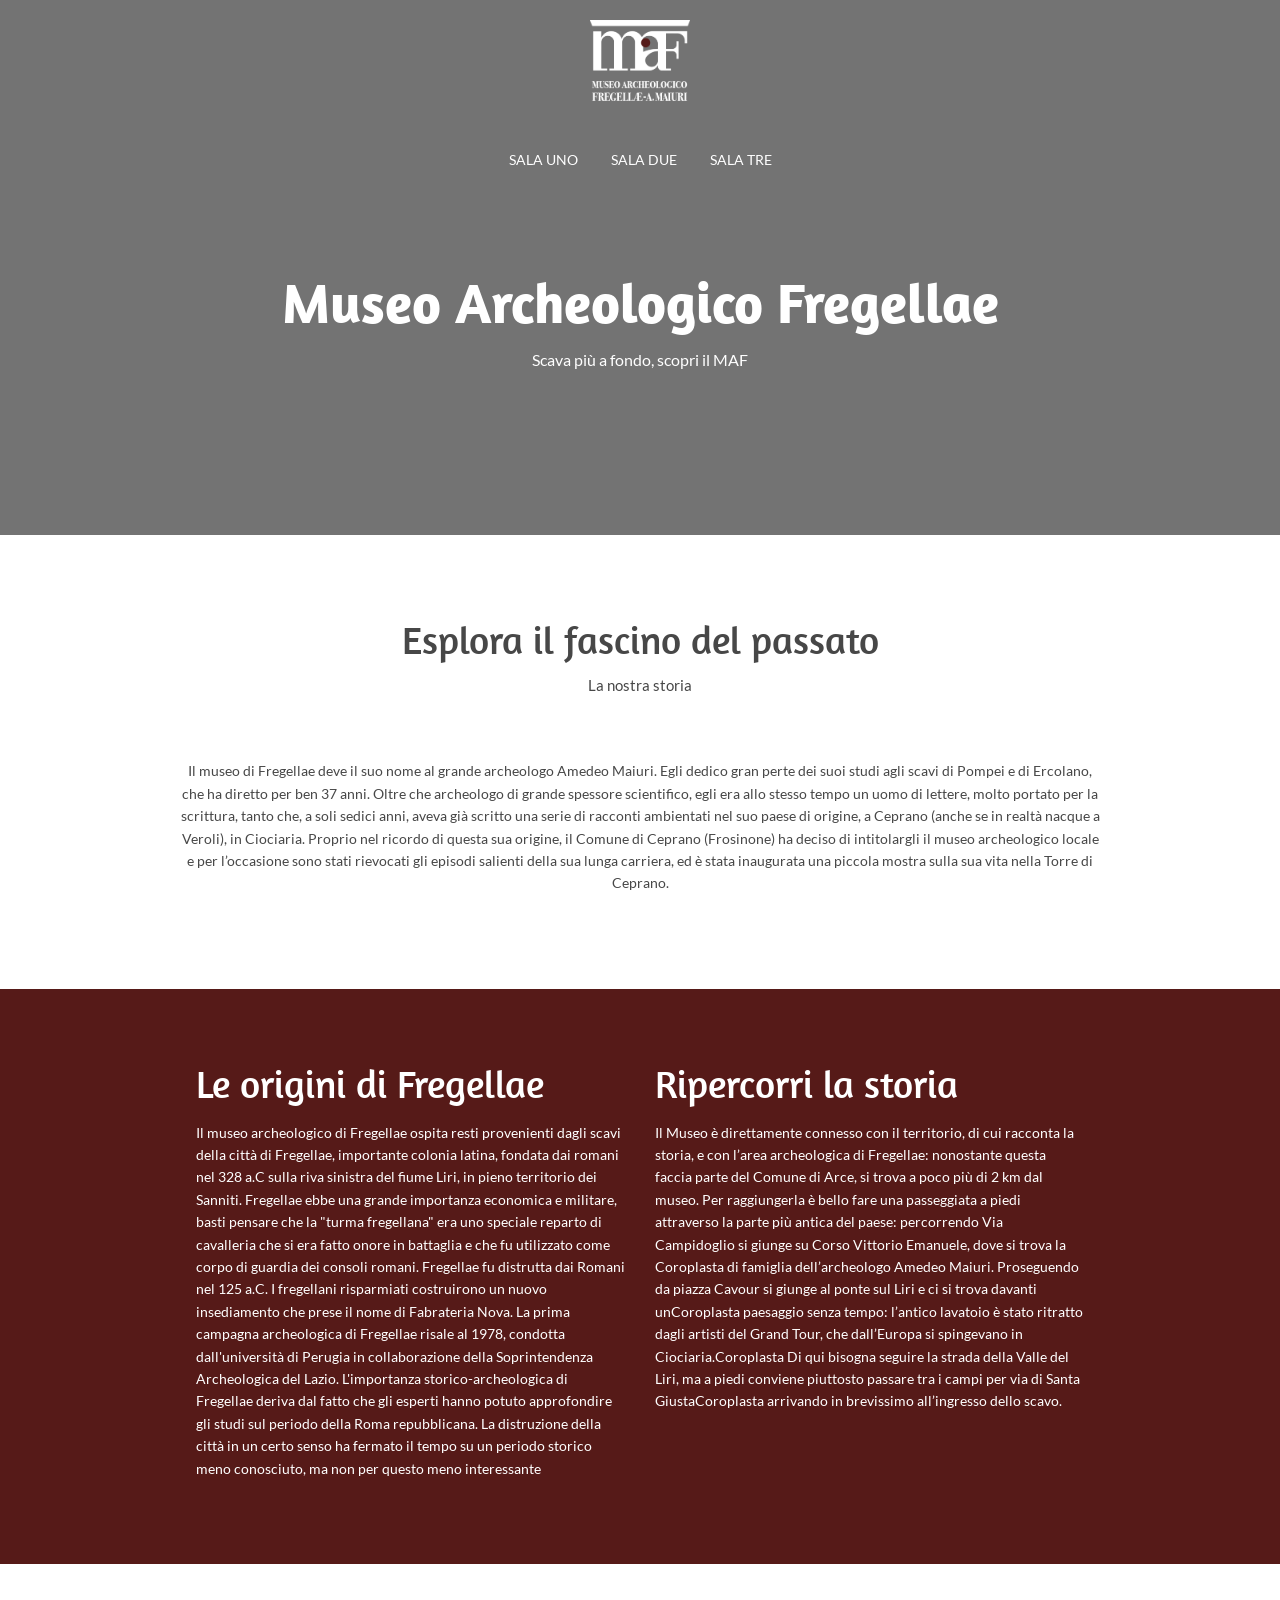
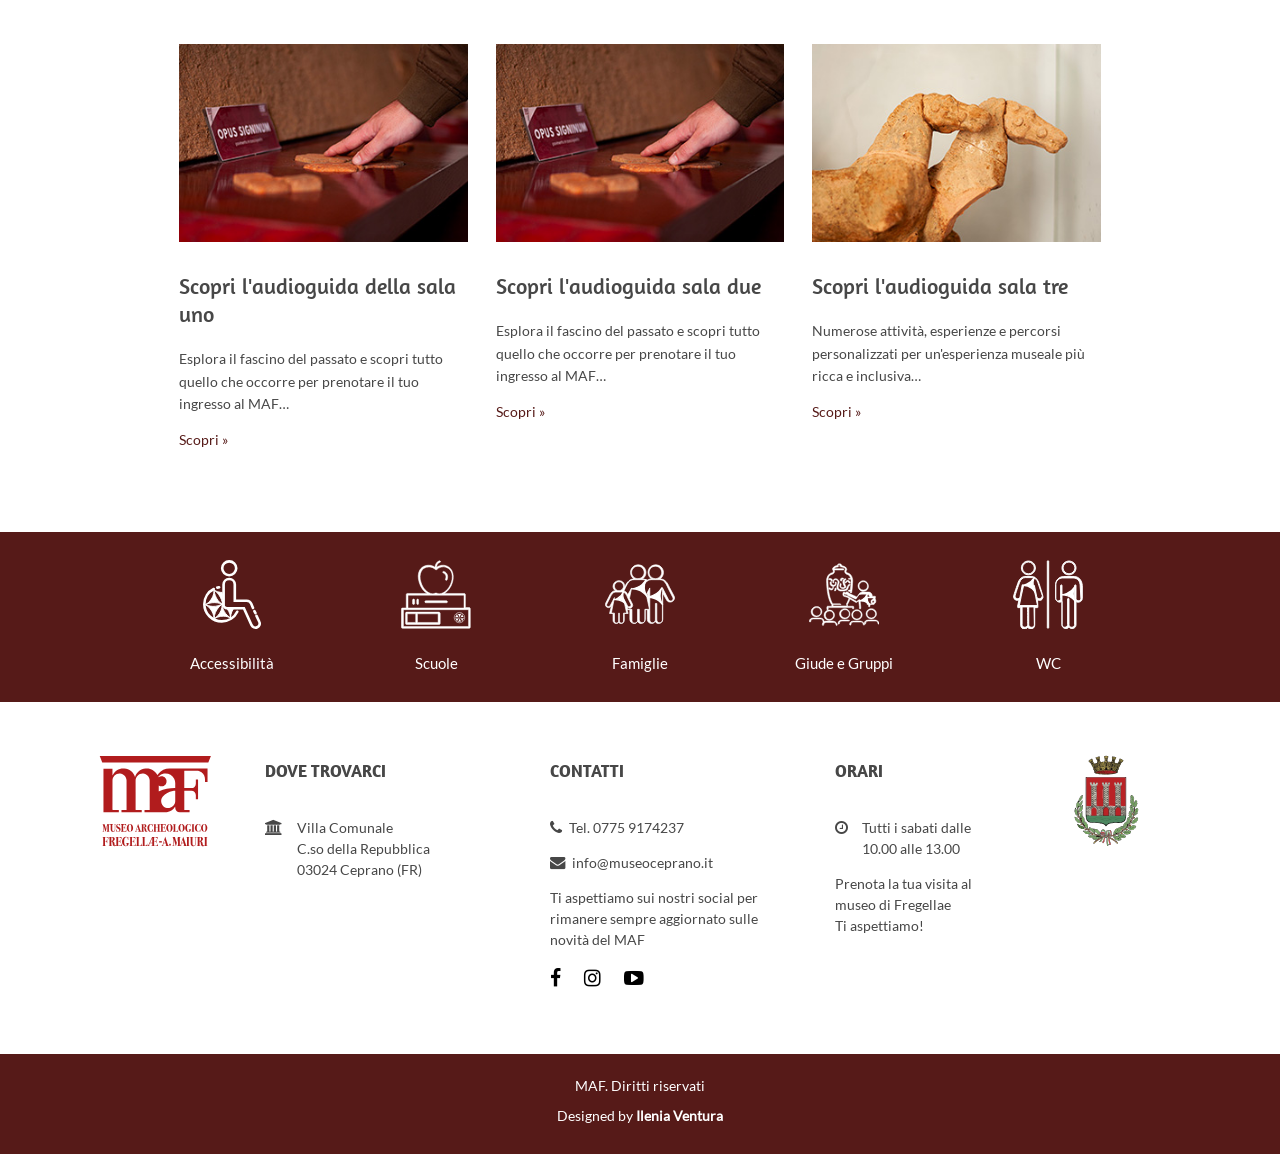
==== commit c8ddf4c6: "init" ====
--- a/index.html
+++ b/index.html
@@ -9,26 +9,25 @@
       <link href="layout/styles/layout.css" rel="stylesheet" type="text/css" media="all">
       <link href="lib/animate/animate.min.css" rel="stylesheet">
       <link href="images/favicon.ico" rel="icon">
-   </head>
+      </head>
 
    <body id="top">
       <!-- Top Background Image Wrapper -->
-      <div class="bgded overlay" style="background-image:url('images/demo/backgrounds/01.png');">
+      <div class="bgded overlay" style="background-image:url('images/demo/backgrounds/storia.png');">
          <div class="wrapper">
             <header id="header" class="hoc clear">
                <div class="logo">
-                  <a href="index.html"><img src="loghi/logomaf.png" alt="logo del sito"></a>
+                  <a href="index.html"><img src="loghi/logomafborbeaux.png" alt="logo del sito"></a>
                </div>
                <nav id="mainav" class="clear"></nav>
                <script src="layout/scripts/navbar.js"></script>
                <script src="layout/scripts/mobileNavbar.js"></script>
             </header>
          </div>
-         <div id="pageintro" class="hoc clear">
+         <div id="pageintro" class="hoc clear secondary-pageintro">
             <article>
                <h2 class="heading">Museo Archeologico Fregellae</h2>
                <p>Scava più a fondo, scopri il MAF</p>
-               <footer><a class="btn" href="biglietto.html">PRENOTA QUI</a></footer>
             </article>
          </div>
       </div>
@@ -37,200 +36,110 @@
       <div class="wrapper row3">
          <main class="hoc container clear">
             <!-- main body -->
-            <article class="one_third first wow fadeInUp" data-wow-delay="0.1s">
-               <p class="nospace font-xs">Museo Archeologico Fregellae</p>
-               <h4 class="font-x2 font-x3">Visita il museo<br>di Fregellae</h4>
-               <p>Nel museo Archeologico di Fregellae<br>sono esposti numerosi reperti,<br>insieme a pannelli esplicativi e<br>ricostruzioni tridimensionali</p>
-               <p class="btmspace-30">Una visita al MAF permette ai visitatori<br> di rivivere e scoprire la storia<br> dell'antica Fregellae</p>
-               <footer><a class="btn inverse" href="storia.html">Scopri la storia &raquo;</a></footer>
-            </article>
-            <article class="one_third wow fadeInUp" data-wow-delay="0.3s"><a href="#"><img class="btmspace-30" src="images/demo/1.320x220.jpg" alt=""></a>
-               <h4 class="heading">Prenotazione ingresso</h4>
-               <p>Esplora il fascino del passato e scopri tutto quello che occorre per prenotare il tuo ingresso al MAF&hellip;</p>
-               <p class="nospace"><a href="visita.html">Scopri &raquo;</a></p>
-            </article>
-            <article class="one_third wow fadeInUp" data-wow-delay="0.5s"><a href="#"><img class="btmspace-30" src="images/demo/2.320x220.jpg" alt=""></a>
-               <h4 class="heading">Visite speciali</h4>
-               <p>Numerose attività, esperienze e percorsi personalizzati per un'esperienza museale più ricca e inclusiva&hellip;</p>
-               <p class="nospace"><a href="educazione.html">Scopri &raquo;</a></p>
+            <article class="story text-center">
+               <h1 class="title">Esplora il fascino del passato</h1>
+               <p class="sottotitolo">La nostra storia</p>
+               <div style="column-count: 1; column-gap: 20px;">
+                  <p>
+                     Il museo di Fregellae deve il suo nome al grande archeologo Amedeo Maiuri. Egli dedico gran perte dei suoi studi agli scavi di Pompei e
+                     di Ercolano, che ha diretto per ben 37 anni. Oltre che archeologo di grande spessore scientifico, egli era allo stesso tempo un uomo
+                     di lettere, molto portato per la scrittura, tanto che, a soli sedici anni, aveva già scritto una serie di racconti ambientati nel
+                     suo paese di origine, a Ceprano (anche se in realtà nacque a Veroli), in Ciociaria. Proprio nel ricordo di questa sua origine,
+                     il Comune di Ceprano (Frosinone) ha deciso di intitolargli il museo archeologico locale e per l’occasione sono stati rievocati gli episodi
+                     salienti della sua lunga carriera, ed è stata inaugurata una piccola mostra sulla sua vita nella Torre di Ceprano.
+                  </p>
+
+               </div>
             </article>
             <!-- / main body -->
             <div class="clear"></div>
          </main>
       </div>
 
-      <!-- GALLERIA -->
-      <div class="galleriaopere container-fluid">
-         <div class="galleriaopere-wrapper">
-            <h2 class="title">All'interno del MAF</h2>
-            <p class="sottotitolo">Ogni angolo è un viaggio nel tempo</p>
-            <div class="gallery p-0 col-md-12 col-sm-12">
-               <div class="card-columns">
-                  <div class="card card-hover h-100" >
-                     <div class="card-body">
-                        <img class="card-img-top" src="images/gallery/photo-1.jpg" alt="Card image cap">
-                        <div class="reveal h-100 p-2 d-flex ">
-                           <div class="w-100 align-self-center">
-                              <p>Testa di Statua <br> 21 a.c</p>
-                           </div>
-                        </div>
-                     </div>
-                  </div>
-                  <div class="card card-hover h-100" >
-                     <div class="card-body">
-                        <img class="card-img-top" src="images/gallery/photo-2.jpg" alt="Card image cap">
-                        <div class="reveal h-100 p-2 d-flex ">
-                           <div class="w-100 align-self-center">
-                              <p>Mezzo busto <br> 22 a.c</p>
-                           </div>
-                        </div>
-                     </div>
-                  </div>
-                  <div class="card card-hover h-100">
-                     <div class="card-body">
-                        <img class="card-img-top" src="images/gallery/photo-3.jpg" alt="Card image cap">
-                        <div class="reveal h-100 p-2 d-flex ">
-                           <div class="w-100 align-self-center">
-                              <p>Particolare di volto <br> 20 a.c</p>
-                           </div>
-                        </div>
-                     </div>
-                  </div>
-                  <div class="card card-hover h-100">
-                     <div class="card-body">
-                        <img class="card-img-top" src="images/gallery/photo-4.jpg" alt="Card image cap">
-                        <div class="reveal h-100 p-2 d-flex ">
-                           <div class="w-100 align-self-center">
-                              <p>Particolare di mosaico <br> 25 a.c</p>
-                           </div>
-                        </div>
-                     </div>
-                  </div>
-                  <div class="card card-hover h-100 hide-small-screen">
-                     <div class="card-body">
-                        <img class="card-img-top" src="images/gallery/photo-5.jpg" alt="Card image cap">
-                        <div class="reveal h-100 p-2 d-flex ">
-                           <div class="w-100 align-self-center">
-                              <p>Ritrovamento <br> 19 a.c</p>
-                           </div>
-                        </div>
-                     </div>
-                  </div>
-                  <div class="card card-hover h-100 hide-small-screen">
-                     <div class="card-body">
-                        <img class="card-img-top" src="images/gallery/photo-14.jpg" alt="Card image cap">
-                        <div class="reveal h-100 p-2 d-flex ">
-                           <div class="w-100 align-self-center">
-                              <p>Volto di donna <br> 25 a.c</p>
-                           </div>
-                        </div>
-                     </div>
-                  </div>
-                  <div class="card card-hover h-100 hide-small-screen">
-                     <div class="card-body">
-                        <img class="card-img-top" src="images/gallery/photo-7.jpg" alt="Card image cap">
-                        <div class="reveal h-100 p-2 d-flex ">
-                           <div class="w-100 align-self-center">
-                              <p>Particolare di colonna <br> 19 a.c</p>
-                           </div>
-                        </div>
-                     </div>
-                  </div>
-                  <div class="card card-hover h-100 hide-small-screen">
-                     <div class="card-body">
-                        <img class="card-img-top" src="images/gallery/photo-8.jpg" alt="Card image cap">
-                        <div class="reveal h-100 p-2 d-flex ">
-                           <div class="w-100 align-self-center">
-                              <p>Testa di statua <br> 25 a.c</p>
-                           </div>
-                        </div>
-                     </div>
-                  </div>
-                  <div class="card card-hover h-100 hide-small-screen">
-                     <div class="card-body">
-                        <img class="card-img-top" src="images/gallery/photo-9.jpg" alt="Card image cap">
-                        <div class="reveal h-100 p-2 d-flex ">
-                           <div class="w-100 align-self-center">
-                              <p>Ritrovamento <br> 25 a.c</p>
-                           </div>
-                        </div>
-                     </div>
-                  </div>
-               </div>
+    <!-- Storia di Fregellae -->
+    <div class="visita container clear d-flex col-md-12 col-sm-12">
+      <div class="col-md-6 col-sm-12 pl-0">
+         <h1 class="title mb-3">Le origini di Fregellae</h1>
+         <p>Il museo archeologico di Fregellae ospita resti provenienti dagli scavi della città di Fregellae, importante colonia latina, fondata dai romani nel 328 a.C
+            sulla riva sinistra del fiume Liri, in pieno territorio dei Sanniti. Fregellae ebbe una grande importanza economica e militare, basti pensare che la
+            "turma fregellana" era uno speciale reparto di cavalleria che si era fatto onore in battaglia e che fu utilizzato come corpo di guardia dei consoli romani.
+            Fregellae fu distrutta dai Romani nel 125 a.C. I fregellani risparmiati costruirono un nuovo insediamento che prese il nome di Fabrateria Nova.
+            La prima campagna archeologica di Fregellae risale al 1978, condotta dall'università di Perugia in collaborazione della Soprintendenza Archeologica del Lazio.
+            L'importanza storico-archeologica di Fregellae deriva dal fatto che gli esperti hanno potuto approfondire gli studi sul periodo della Roma repubblicana.
+            La distruzione della città in un certo senso ha fermato il tempo su un periodo storico meno conosciuto, ma non per questo meno interessante
+         </p>
+
+      </div>
+      <div class="col-md-6 col-sm-12 pr-0">
+         <h2 class="title mb-3">Ripercorri la storia</h2>
+
+            <p> Il Museo è direttamente connesso con il territorio, di cui racconta la storia, e con l’area archeologica di Fregellae: nonostante
+               questa faccia parte del Comune di Arce, si trova a poco più di 2 km dal museo. Per raggiungerla è bello fare una passeggiata a piedi
+               attraverso la parte più antica del paese: percorrendo Via Campidoglio si giunge su Corso Vittorio Emanuele, dove si trova la Coroplasta
+               di famiglia dell’archeologo Amedeo Maiuri. Proseguendo da piazza Cavour si giunge  al ponte sul Liri e ci si trova davanti unCoroplasta
+               paesaggio senza tempo: l’antico lavatoio è stato ritratto dagli artisti del Grand Tour, che dall’Europa si spingevano in Ciociaria.Coroplasta
+               Di qui bisogna seguire la strada della Valle del Liri, ma a piedi conviene piuttosto passare tra i campi per via di Santa GiustaCoroplasta
+               arrivando in brevissimo all’ingresso dello scavo.
+         </p>
+      </div>
+   </div>
+
+   <div class="wrapper row3">
+      <main class="hoc container clear">
+         <!-- main body -->
+         <article class="one_third first wow fadeInUp" data-wow-delay="0.1s">
+            <img class="btmspace-30" src="images/demo/1.320x220.jpg" alt=""></a>
+            <h4 class="heading">Scopri l'audioguida della sala uno</h4>
+            <p>Esplora il fascino del passato e scopri tutto quello che occorre per prenotare il tuo ingresso al MAF&hellip;</p>
+            <p class="nospace"><a href="sala_uno.html">Scopri &raquo;</a></p>
+         </article>
+         <article class="one_third wow fadeInUp" data-wow-delay="0.3s"><a href="#">
+            <img class="btmspace-30" src="images/demo/1.320x220.jpg" alt=""></a>
+            <h4 class="heading">Scopri l'audioguida sala due</h4>
+            <p>Esplora il fascino del passato e scopri tutto quello che occorre per prenotare il tuo ingresso al MAF&hellip;</p>
+            <p class="nospace"><a href="sala_uno.html">Scopri &raquo;</a></p>
+         </article>
+         <article class="one_third wow fadeInUp" data-wow-delay="0.5s"><a href="#"><img class="btmspace-30" src="images/demo/2.320x220.jpg" alt=""></a>
+            <h4 class="heading">Scopri l'audioguida sala tre</h4>
+            <p>Numerose attività, esperienze e percorsi personalizzati per un'esperienza museale più ricca e inclusiva&hellip;</p>
+            <p class="nospace"><a href="sala_uno.html">Scopri &raquo;</a></p>
+         </article>
+         <!-- / main body -->
+         <div class="clear"></div>
+      </main>
+   </div>
+
+   <!-- ICONE -->
+   <div class="icone center">
+      <div class="col-12">
+         <div class="row text-white">
+            <div class="col-lg-1 col-sm-12">
+            </div>
+            <div class="col-lg-2 col-sm-12 icona-cell-container">
+               <img class="icona" src="icone/1.svg" alt="Descrizione dell'immagine"><br>
+               <div class="sottotitolo pb-0">Accessibilità</div>
+            </div>
+            <div class="col-lg-2 col-sm-12 icona-cell-container">
+               <img class="icona" src="icone/2.svg" alt="Descrizione dell'immagine"><br>
+               <div class="sottotitolo pb-0">Scuole</div>
+            </div>
+            <div class="col-lg-2 col-sm-12 icona-cell-container">
+               <img class="icona" src="icone/3.svg" alt="Descrizione dell'immagine"><br>
+               <div class="sottotitolo pb-0">Famiglie</div>
+            </div>
+            <div class="col-lg-2 col-sm-12 icona-cell-container">
+               <img class="icona" src="icone/4.svg" alt="Descrizione dell'immagine"><br>
+               <div class="sottotitolo pb-0">Giude e Gruppi</div>
+            </div>
+            <div class="col-lg-2 col-sm-12 icona-cell-container">
+               <img class="icona" src="icone/5.svg" alt="Descrizione dell'immagine"><br>
+               <div class="sottotitolo pb-0">WC</div>
+            </div>
+            <div class="col-lg-1 col-sm-12">
             </div>
          </div>
       </div>
-
-       <!-- EVENTI -->
-      <div class="wrapper row3">
-         <section class="hoc container clear">
-            <div class="btmspace-50">
-               <h2 class="title">Eventi ed iniziative</h2>
-               <p class="sottotitoloev">Scoprili con noi</p>
-            </div>
-            <div class="event-container row col-md-12 col-sm-12">
-               <div class="event col-md-4 col-sm-12 p-0 mt-4">
-                  <a href="evento1.html" class="event-link"></a>
-                  <img src="images/demo/EVENTO1.jpg" alt="Evento 1">
-                  <div class="event-overlay"></div>
-                  <div class="event-text wow zoomIn" data-wow-delay="0.1s">
-                     <h3 class="event-title">Italo Calvino 100</h3>
-                     <p class="event-subtitle">Celebrazione per il centenario dalla nascita di Italo Calvino</p>
-                  </div>
-               </div>
-               <div class="event col-md-4 col-sm-12 p-0 mt-4">
-                  <a href="evento2.html" class="event-link"></a>
-                  <img src="images/demo/EVENTO2.jpg" alt="Evento 2">
-                  <div class="event-overlay"></div>
-                  <div class="event-text wow zoomIn" data-wow-delay="0.3s">
-                     <h3 class="event-title">THVMA</h3>
-                     <p class="event-subtitle">Alla scoperta del maestro Coroplasta<br> Tra Fregellae e Mediterraneo</p>
-                  </div>
-               </div>
-               <div class="event col-md-4 col-sm-12 p-0 mt-4">
-                  <a href="evento3.html" class="event-link"></a>
-                  <img src="images/demo/EVENTO3.jpg" alt="Evento 3">
-                  <div class="event-overlay"></div>
-                  <div class="event-text wow zoomIn" data-wow-delay="0.5s">
-                     <h3 class="event-title">MAF Summer Camp</h3>
-                     <p class="event-subtitle">Ogni settimana un laboratorio<br> diverso per bambini</p>
-                  </div>
-               </div>
-            </div>
-         </section>
-      </div>
-
-      <!-- ICONE -->
-      <div class="icone center">
-         <div class="col-12">
-            <div class="row text-white">
-               <div class="col-lg-1 col-sm-12">
-               </div>
-               <div class="col-lg-2 col-sm-12 icona-cell-container">
-                  <img class="icona" src="icone/1.svg" alt="Descrizione dell'immagine"><br>
-                  <div class="sottotitolo pb-0">Accessibilità</div>
-               </div>
-               <div class="col-lg-2 col-sm-12 icona-cell-container">
-                  <img class="icona" src="icone/2.svg" alt="Descrizione dell'immagine"><br>
-                  <div class="sottotitolo pb-0">Scuole</div>
-               </div>
-               <div class="col-lg-2 col-sm-12 icona-cell-container">
-                  <img class="icona" src="icone/3.svg" alt="Descrizione dell'immagine"><br>
-                  <div class="sottotitolo pb-0">Famiglie</div>
-               </div>
-               <div class="col-lg-2 col-sm-12 icona-cell-container">
-                  <img class="icona" src="icone/4.svg" alt="Descrizione dell'immagine"><br>
-                  <div class="sottotitolo pb-0">Giude e Gruppi</div>
-               </div>
-               <div class="col-lg-2 col-sm-12 icona-cell-container">
-                  <img class="icona" src="icone/5.svg" alt="Descrizione dell'immagine"><br>
-                  <div class="sottotitolo pb-0">WC</div>
-               </div>
-               <div class="col-lg-1 col-sm-12">
-               </div>
-            </div>
-         </div>
-      </div>
+   </div>
 
       <!-- FOOTER -->
       <footer id="footer">
@@ -241,11 +150,9 @@
        <div class="after-footer-rectangle container-fluid text-center text-white py-4 px-sm-3 px-md-5">
          <p class="mb-2 text-white">MAF. Diritti riservati </p>
          <p class="m-0 text-white">Designed by <a class="font-weight-bold" href="https://www.behance.net/ileniaventura">Ilenia Ventura</a></p>
-      </div>
      </div>
 
-
-       <!-- JAVASCRIPTS -->
+      <!-- JAVASCRIPTS -->
       <script src="layout/scripts/jquery.min.js"></script>
       <script src="layout/scripts/jquery.backtotop.js"></script>
       <script src="https://code.jquery.com/jquery-3.2.1.slim.min.js"></script>
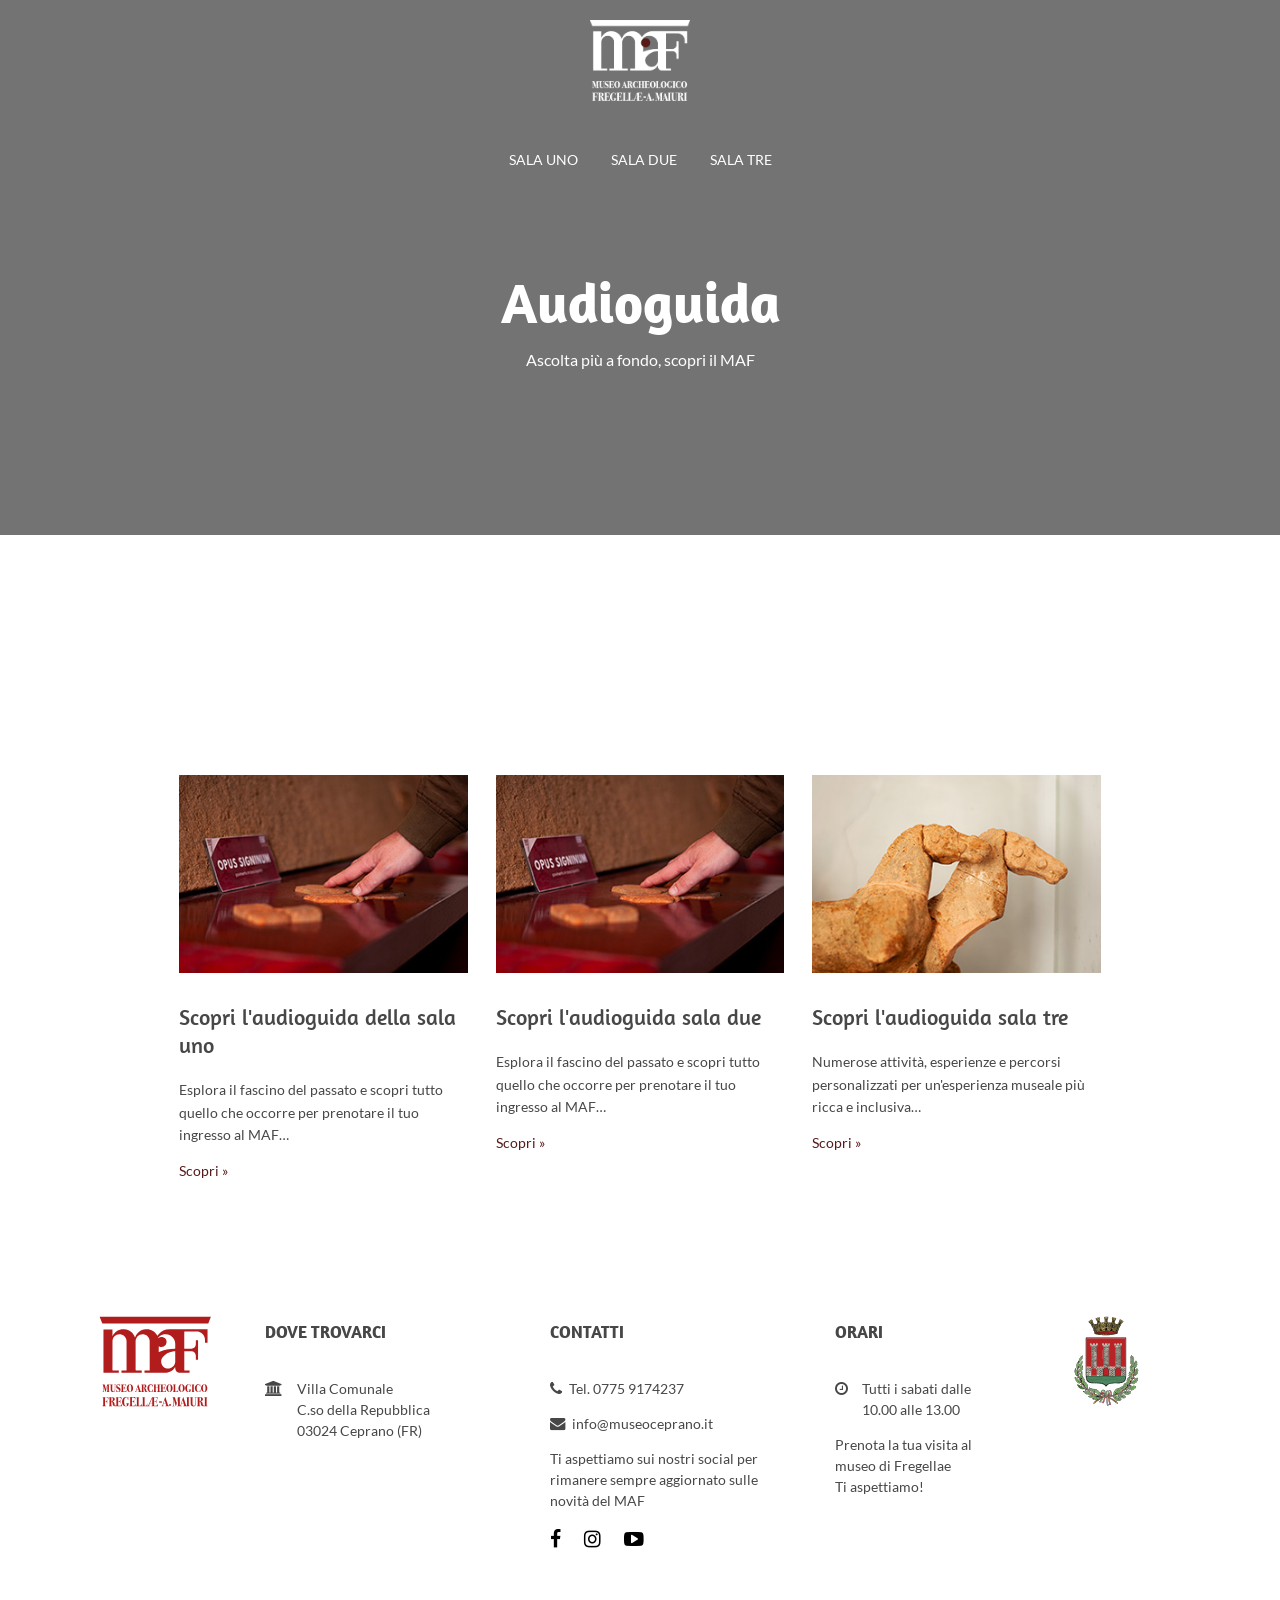
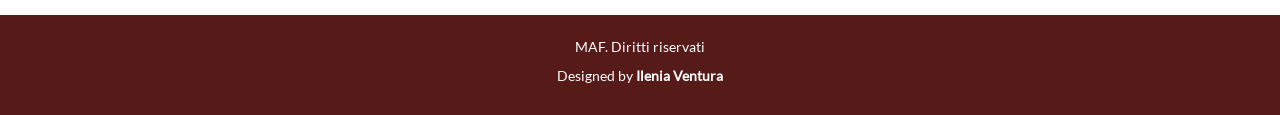
==== commit 27a05e4e: "reperto1" ====
--- a/index.html
+++ b/index.html
@@ -26,8 +26,8 @@
          </div>
          <div id="pageintro" class="hoc clear secondary-pageintro">
             <article>
-               <h2 class="heading">Museo Archeologico Fregellae</h2>
-               <p>Scava più a fondo, scopri il MAF</p>
+               <h2 class="heading">Audioguida</h2>
+               <p>Ascolta più a fondo, scopri il MAF</p>
             </article>
          </div>
       </div>
@@ -36,53 +36,13 @@
       <div class="wrapper row3">
          <main class="hoc container clear">
             <!-- main body -->
-            <article class="story text-center">
-               <h1 class="title">Esplora il fascino del passato</h1>
-               <p class="sottotitolo">La nostra storia</p>
-               <div style="column-count: 1; column-gap: 20px;">
-                  <p>
-                     Il museo di Fregellae deve il suo nome al grande archeologo Amedeo Maiuri. Egli dedico gran perte dei suoi studi agli scavi di Pompei e
-                     di Ercolano, che ha diretto per ben 37 anni. Oltre che archeologo di grande spessore scientifico, egli era allo stesso tempo un uomo
-                     di lettere, molto portato per la scrittura, tanto che, a soli sedici anni, aveva già scritto una serie di racconti ambientati nel
-                     suo paese di origine, a Ceprano (anche se in realtà nacque a Veroli), in Ciociaria. Proprio nel ricordo di questa sua origine,
-                     il Comune di Ceprano (Frosinone) ha deciso di intitolargli il museo archeologico locale e per l’occasione sono stati rievocati gli episodi
-                     salienti della sua lunga carriera, ed è stata inaugurata una piccola mostra sulla sua vita nella Torre di Ceprano.
-                  </p>
-
-               </div>
-            </article>
             <!-- / main body -->
             <div class="clear"></div>
          </main>
       </div>
 
     <!-- Storia di Fregellae -->
-    <div class="visita container clear d-flex col-md-12 col-sm-12">
-      <div class="col-md-6 col-sm-12 pl-0">
-         <h1 class="title mb-3">Le origini di Fregellae</h1>
-         <p>Il museo archeologico di Fregellae ospita resti provenienti dagli scavi della città di Fregellae, importante colonia latina, fondata dai romani nel 328 a.C
-            sulla riva sinistra del fiume Liri, in pieno territorio dei Sanniti. Fregellae ebbe una grande importanza economica e militare, basti pensare che la
-            "turma fregellana" era uno speciale reparto di cavalleria che si era fatto onore in battaglia e che fu utilizzato come corpo di guardia dei consoli romani.
-            Fregellae fu distrutta dai Romani nel 125 a.C. I fregellani risparmiati costruirono un nuovo insediamento che prese il nome di Fabrateria Nova.
-            La prima campagna archeologica di Fregellae risale al 1978, condotta dall'università di Perugia in collaborazione della Soprintendenza Archeologica del Lazio.
-            L'importanza storico-archeologica di Fregellae deriva dal fatto che gli esperti hanno potuto approfondire gli studi sul periodo della Roma repubblicana.
-            La distruzione della città in un certo senso ha fermato il tempo su un periodo storico meno conosciuto, ma non per questo meno interessante
-         </p>
-
-      </div>
-      <div class="col-md-6 col-sm-12 pr-0">
-         <h2 class="title mb-3">Ripercorri la storia</h2>
-
-            <p> Il Museo è direttamente connesso con il territorio, di cui racconta la storia, e con l’area archeologica di Fregellae: nonostante
-               questa faccia parte del Comune di Arce, si trova a poco più di 2 km dal museo. Per raggiungerla è bello fare una passeggiata a piedi
-               attraverso la parte più antica del paese: percorrendo Via Campidoglio si giunge su Corso Vittorio Emanuele, dove si trova la Coroplasta
-               di famiglia dell’archeologo Amedeo Maiuri. Proseguendo da piazza Cavour si giunge  al ponte sul Liri e ci si trova davanti unCoroplasta
-               paesaggio senza tempo: l’antico lavatoio è stato ritratto dagli artisti del Grand Tour, che dall’Europa si spingevano in Ciociaria.Coroplasta
-               Di qui bisogna seguire la strada della Valle del Liri, ma a piedi conviene piuttosto passare tra i campi per via di Santa GiustaCoroplasta
-               arrivando in brevissimo all’ingresso dello scavo.
-         </p>
-      </div>
-   </div>
+ 
 
    <div class="wrapper row3">
       <main class="hoc container clear">
@@ -110,36 +70,6 @@
    </div>
 
    <!-- ICONE -->
-   <div class="icone center">
-      <div class="col-12">
-         <div class="row text-white">
-            <div class="col-lg-1 col-sm-12">
-            </div>
-            <div class="col-lg-2 col-sm-12 icona-cell-container">
-               <img class="icona" src="icone/1.svg" alt="Descrizione dell'immagine"><br>
-               <div class="sottotitolo pb-0">Accessibilità</div>
-            </div>
-            <div class="col-lg-2 col-sm-12 icona-cell-container">
-               <img class="icona" src="icone/2.svg" alt="Descrizione dell'immagine"><br>
-               <div class="sottotitolo pb-0">Scuole</div>
-            </div>
-            <div class="col-lg-2 col-sm-12 icona-cell-container">
-               <img class="icona" src="icone/3.svg" alt="Descrizione dell'immagine"><br>
-               <div class="sottotitolo pb-0">Famiglie</div>
-            </div>
-            <div class="col-lg-2 col-sm-12 icona-cell-container">
-               <img class="icona" src="icone/4.svg" alt="Descrizione dell'immagine"><br>
-               <div class="sottotitolo pb-0">Giude e Gruppi</div>
-            </div>
-            <div class="col-lg-2 col-sm-12 icona-cell-container">
-               <img class="icona" src="icone/5.svg" alt="Descrizione dell'immagine"><br>
-               <div class="sottotitolo pb-0">WC</div>
-            </div>
-            <div class="col-lg-1 col-sm-12">
-            </div>
-         </div>
-      </div>
-   </div>
 
       <!-- FOOTER -->
       <footer id="footer">
--- a/layout/styles/layout.css
+++ b/layout/styles/layout.css
@@ -550,7 +550,10 @@
 .card {
 	border: 0px;
 	border-radius: 0;
-}
+	background-color: transparent;
+}
+
+
 
 .card-img,
 .card-img-top {
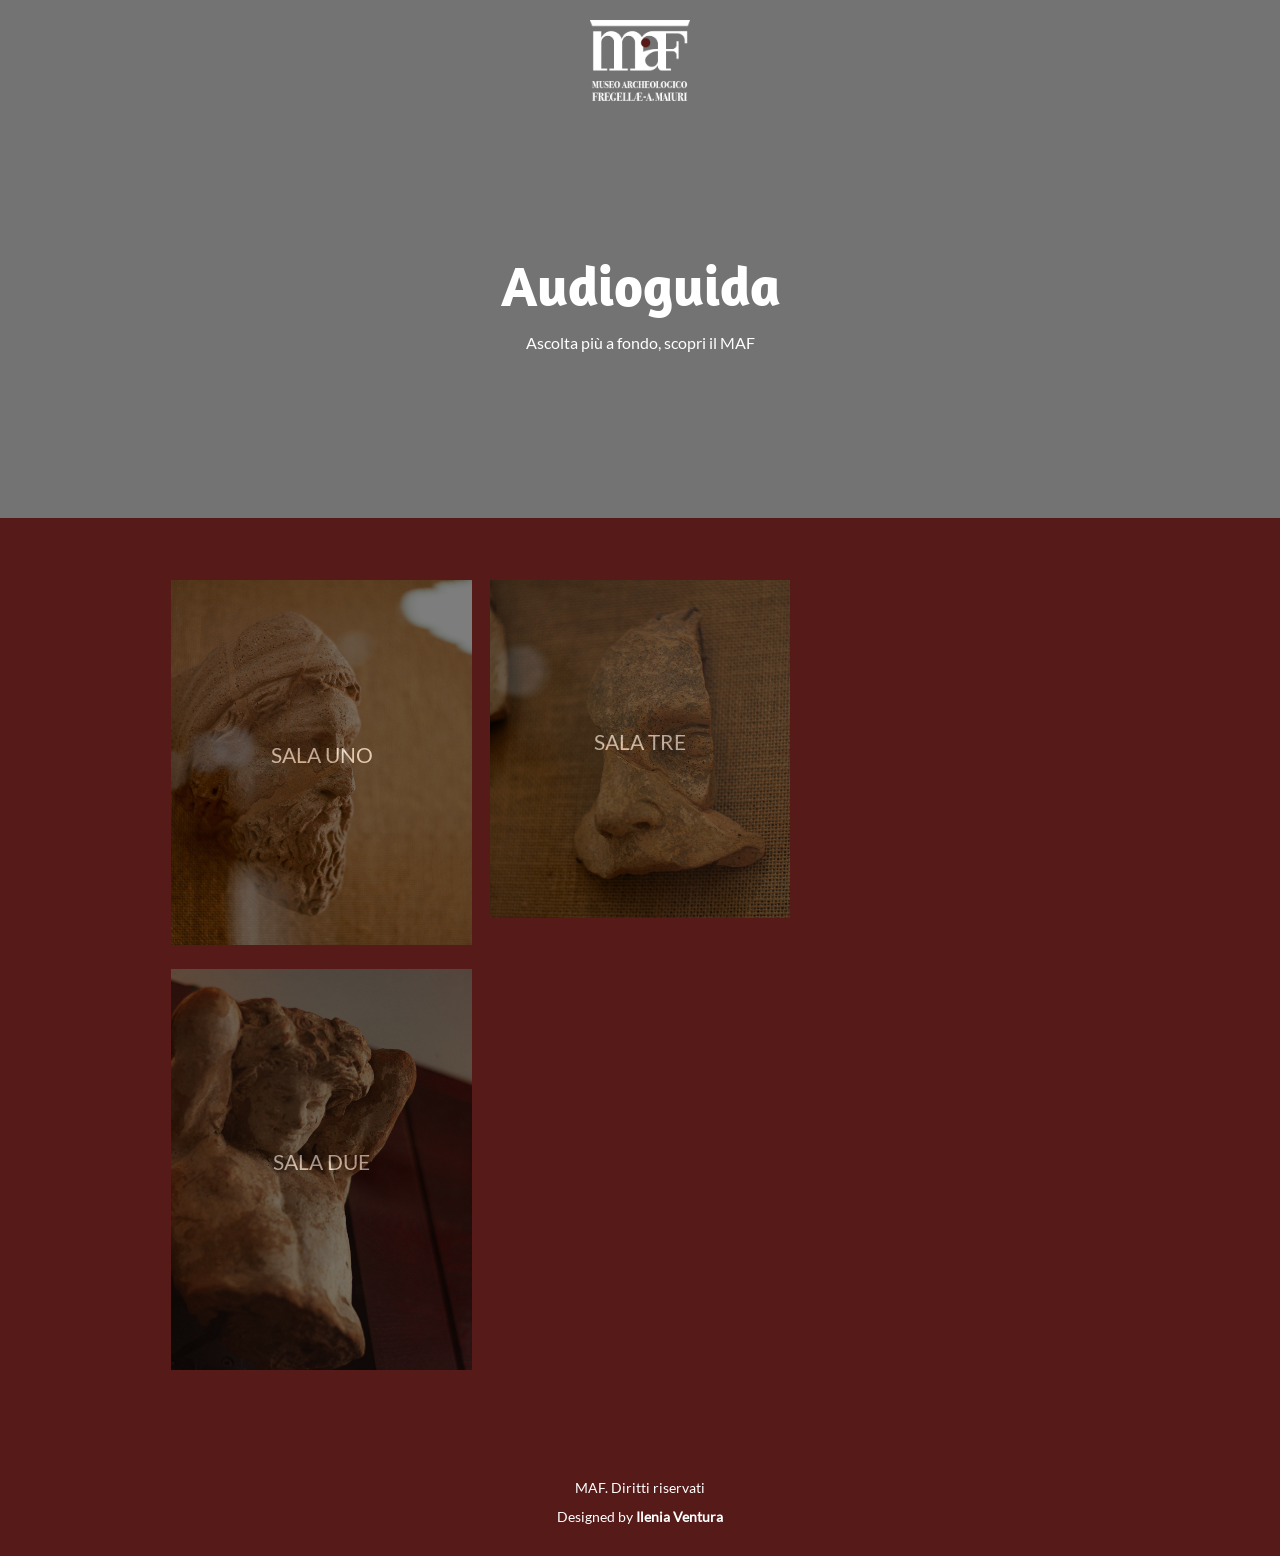
==== commit 2638024e: "modifiche" ====
--- a/index.html
+++ b/index.html
@@ -19,9 +19,6 @@
                <div class="logo">
                   <a href="index.html"><img src="loghi/logomafborbeaux.png" alt="logo del sito"></a>
                </div>
-               <nav id="mainav" class="clear"></nav>
-               <script src="layout/scripts/navbar.js"></script>
-               <script src="layout/scripts/mobileNavbar.js"></script>
             </header>
          </div>
          <div id="pageintro" class="hoc clear secondary-pageintro">
@@ -33,54 +30,53 @@
       </div>
       <!-- End Top Background Image Wrapper -->
 
-      <div class="wrapper row3">
-         <main class="hoc container clear">
-            <!-- main body -->
-            <!-- / main body -->
-            <div class="clear"></div>
-         </main>
+      <!-- GALLERIA -->
+      <div class="galleriaopere container-fluid">
+         <div class="galleriaopere-wrapper">
+            <div class="gallery p-0 col-md-12 col-sm-12">
+               <div class="card-columns">
+                  <div class="card card-hover h-100 wow fadeInUp" data-wow-delay="0.1s" >
+                     <div class="card-body">
+                        <a href="sala_uno.html">
+                           <img class="card-img-top" src="images/gallery/photo-1.jpg" alt="Card image cap">
+                           <div class="sala h-100 p-2 d-flex ">
+                              <div class="w-100 align-self-center">
+                                 <p>SALA UNO</p>
+                              </div>
+                           </div>
+                        </a>
+                     </div>
+                  </div>
+                  <div class="card card-hover h-100 wow fadeInUp" data-wow-delay="0.3s" >
+                     <div class="card-body">
+                        <img class="card-img-top" src="images/gallery/photo-2.jpg" alt="Card image cap">
+                        <div class="sala h-100 p-2 d-flex ">
+                           <div class="w-100 align-self-center">
+                              <p>SALA DUE</p>
+                           </div>
+                        </div>
+                     </div>
+                  </div>
+                  <div class="card card-hover h-100 wow fadeInUp" data-wow-delay="0.5s">
+                     <div class="card-body">
+                        <img class="card-img-top" src="images/gallery/photo-3.jpg" alt="Card image cap">
+                        <div class="sala h-100 p-2 d-flex ">
+                           <div class="w-100 align-self-center">
+                              <p>SALA TRE</p>
+                           </div>
+                        </div>
+                     </div>
+                  </div>
+               </div>
+            </div>
+         </div>
       </div>
 
-    <!-- Storia di Fregellae -->
- 
-
-   <div class="wrapper row3">
-      <main class="hoc container clear">
-         <!-- main body -->
-         <article class="one_third first wow fadeInUp" data-wow-delay="0.1s">
-            <img class="btmspace-30" src="images/demo/1.320x220.jpg" alt=""></a>
-            <h4 class="heading">Scopri l'audioguida della sala uno</h4>
-            <p>Esplora il fascino del passato e scopri tutto quello che occorre per prenotare il tuo ingresso al MAF&hellip;</p>
-            <p class="nospace"><a href="sala_uno.html">Scopri &raquo;</a></p>
-         </article>
-         <article class="one_third wow fadeInUp" data-wow-delay="0.3s"><a href="#">
-            <img class="btmspace-30" src="images/demo/1.320x220.jpg" alt=""></a>
-            <h4 class="heading">Scopri l'audioguida sala due</h4>
-            <p>Esplora il fascino del passato e scopri tutto quello che occorre per prenotare il tuo ingresso al MAF&hellip;</p>
-            <p class="nospace"><a href="sala_uno.html">Scopri &raquo;</a></p>
-         </article>
-         <article class="one_third wow fadeInUp" data-wow-delay="0.5s"><a href="#"><img class="btmspace-30" src="images/demo/2.320x220.jpg" alt=""></a>
-            <h4 class="heading">Scopri l'audioguida sala tre</h4>
-            <p>Numerose attività, esperienze e percorsi personalizzati per un'esperienza museale più ricca e inclusiva&hellip;</p>
-            <p class="nospace"><a href="sala_uno.html">Scopri &raquo;</a></p>
-         </article>
-         <!-- / main body -->
-         <div class="clear"></div>
-      </main>
-   </div>
-
-   <!-- ICONE -->
-
-      <!-- FOOTER -->
-      <footer id="footer">
-         <script src="layout/scripts/footer.js"></script>
-      </footer>
-
        <!-- FINE -->
-       <div class="after-footer-rectangle container-fluid text-center text-white py-4 px-sm-3 px-md-5">
+      <div class="after-footer-rectangle container-fluid text-center text-white py-4 px-sm-3 px-md-5">
          <p class="mb-2 text-white">MAF. Diritti riservati </p>
          <p class="m-0 text-white">Designed by <a class="font-weight-bold" href="https://www.behance.net/ileniaventura">Ilenia Ventura</a></p>
-     </div>
+      </div>
 
       <!-- JAVASCRIPTS -->
       <script src="layout/scripts/jquery.min.js"></script>
--- a/layout/styles/layout.css
+++ b/layout/styles/layout.css
@@ -609,18 +609,26 @@
 }
 
 .card-hover .reveal {
-	visibility: hidden;
-	opacity: 0;
-	height: 0;
-	padding: 0;
 	position: absolute;
-	top: 0;
-	width: 100%;
-	background-color: black;
-	color: white;
-}
-
-.card-hover:hover .reveal {
+	bottom: 3%;
+	right: 3%;
+	width: 25%;
+	background-color: white;
+	border-radius: 50%;
+	color: #561A18;
+	height: 20%;
+	visibility: visible;
+	opacity: 0.5;
+	transition: opacity 1s ease;
+}
+
+.sala p {
+	line-height: 125%;
+	font-size: 1.5rem;
+	text-align: center;
+}
+
+.card-hover .sala {
 	height: auto;
 	visibility: visible;
 	opacity: 0.5;
@@ -629,6 +637,7 @@
 	top: 0;
 	background-color: black;
 	color: white;
+	width: 100%;
 }
 
 @media (max-width: 767px) {
@@ -1736,7 +1745,7 @@
 	bottom: 20px;
 	/* Puoi regolare la distanza dal fondo dell'immagine */
 	left: 50%;
-	transform: translateX(-50%);
+	transform: translateX(-50%) translateY(50%);
 	padding: 10px;
 	border-radius: 5px;
 }
